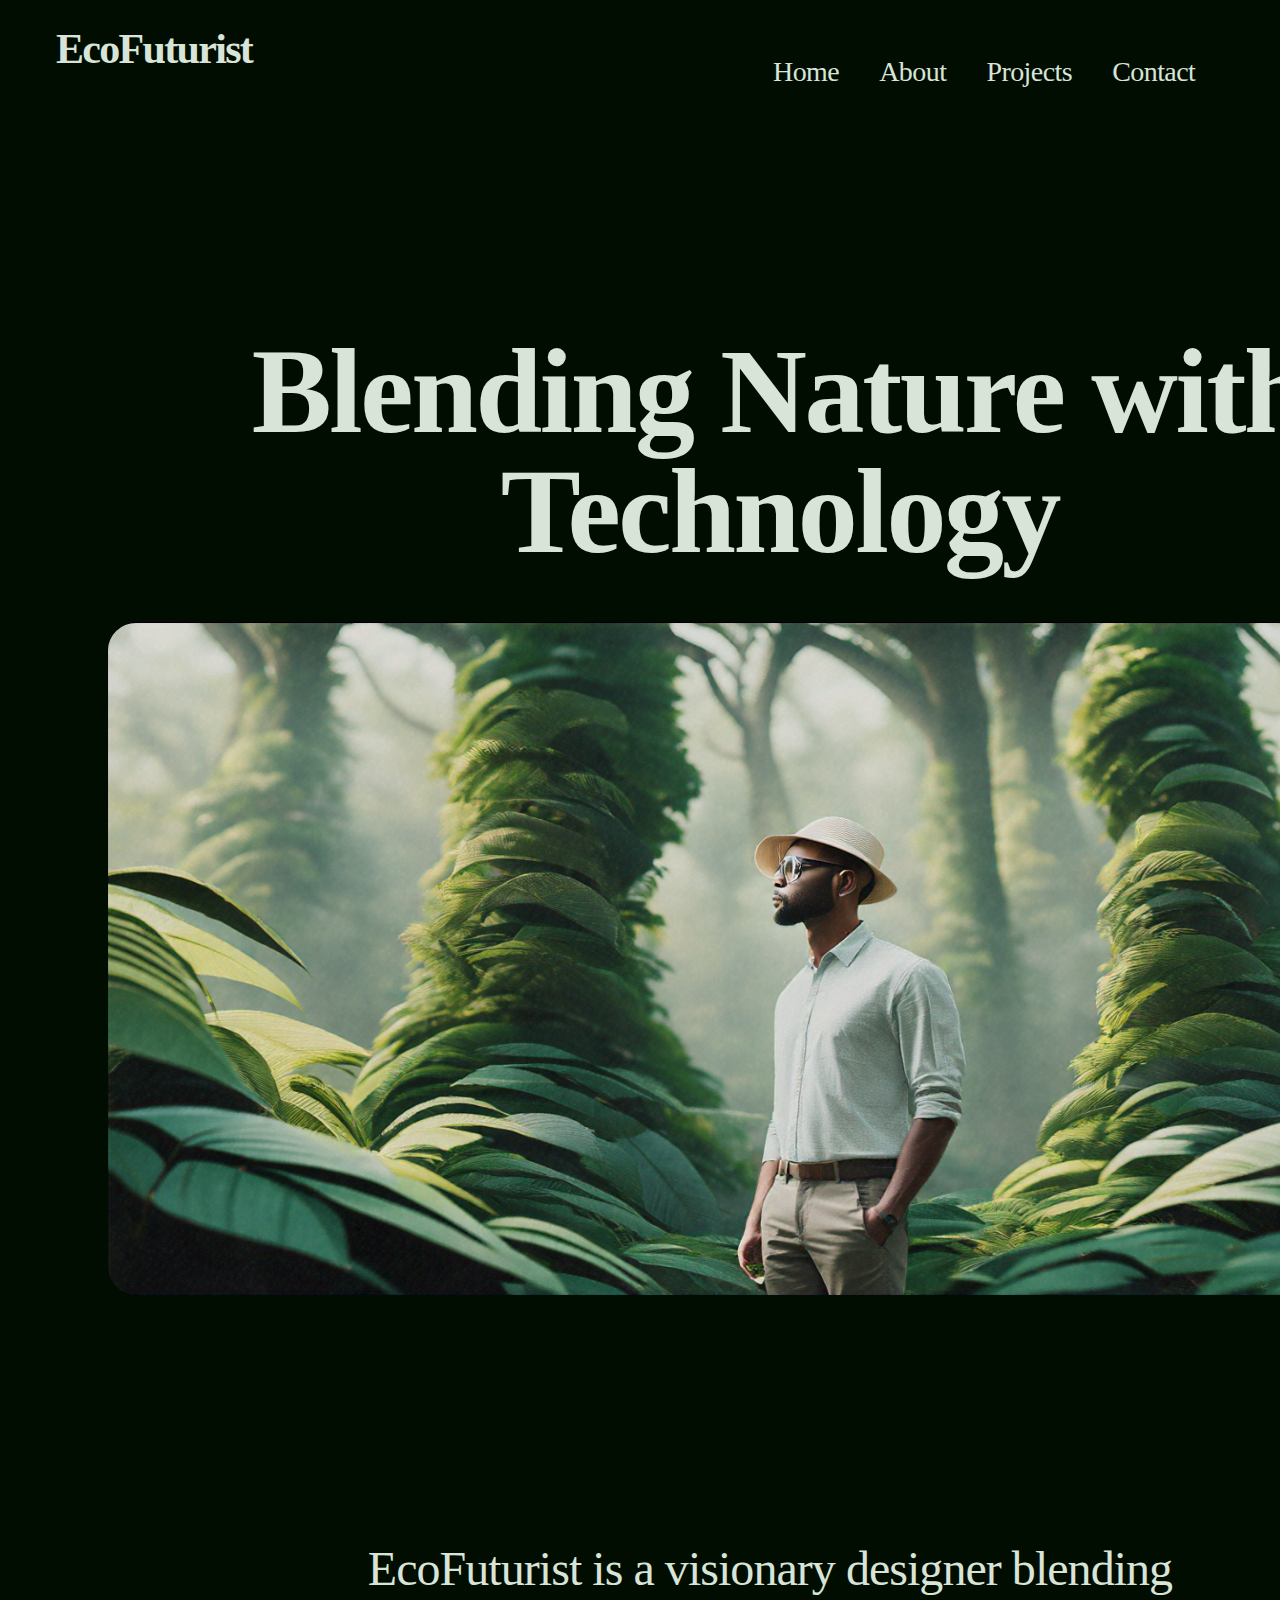
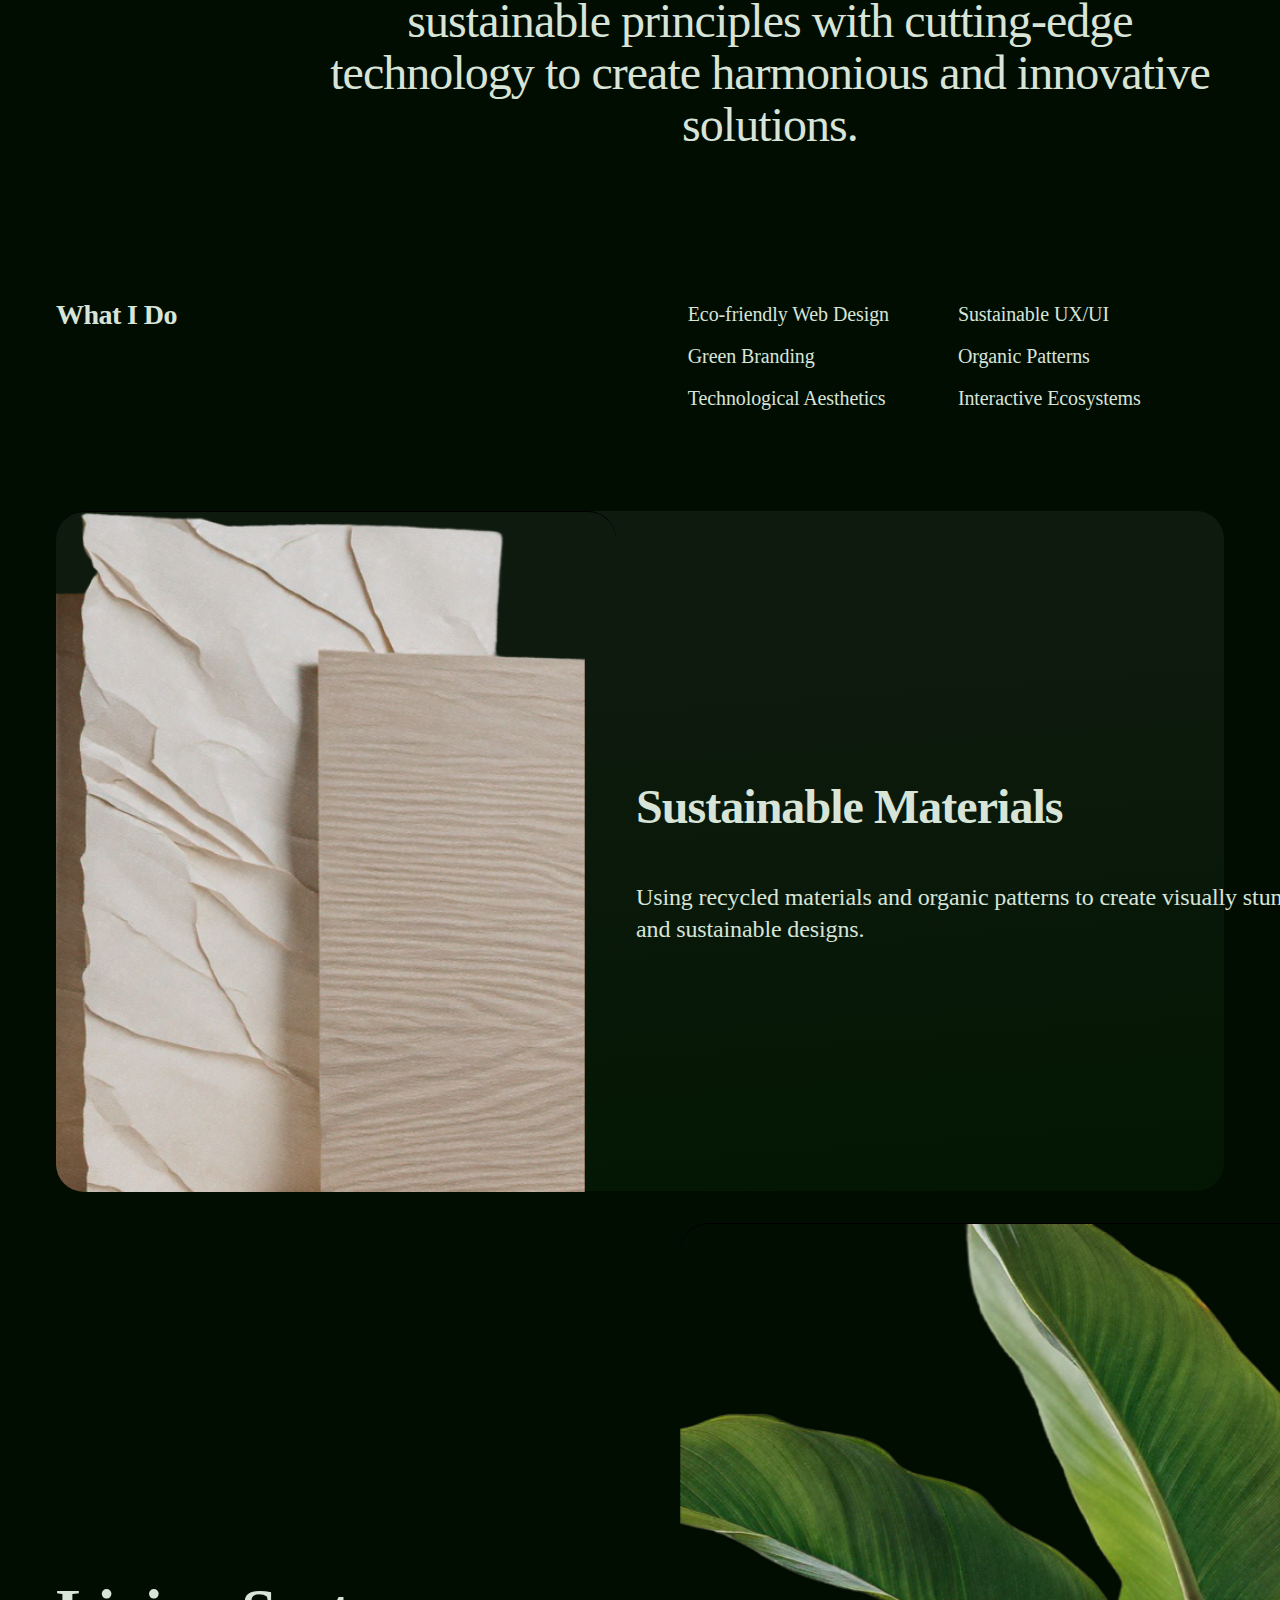
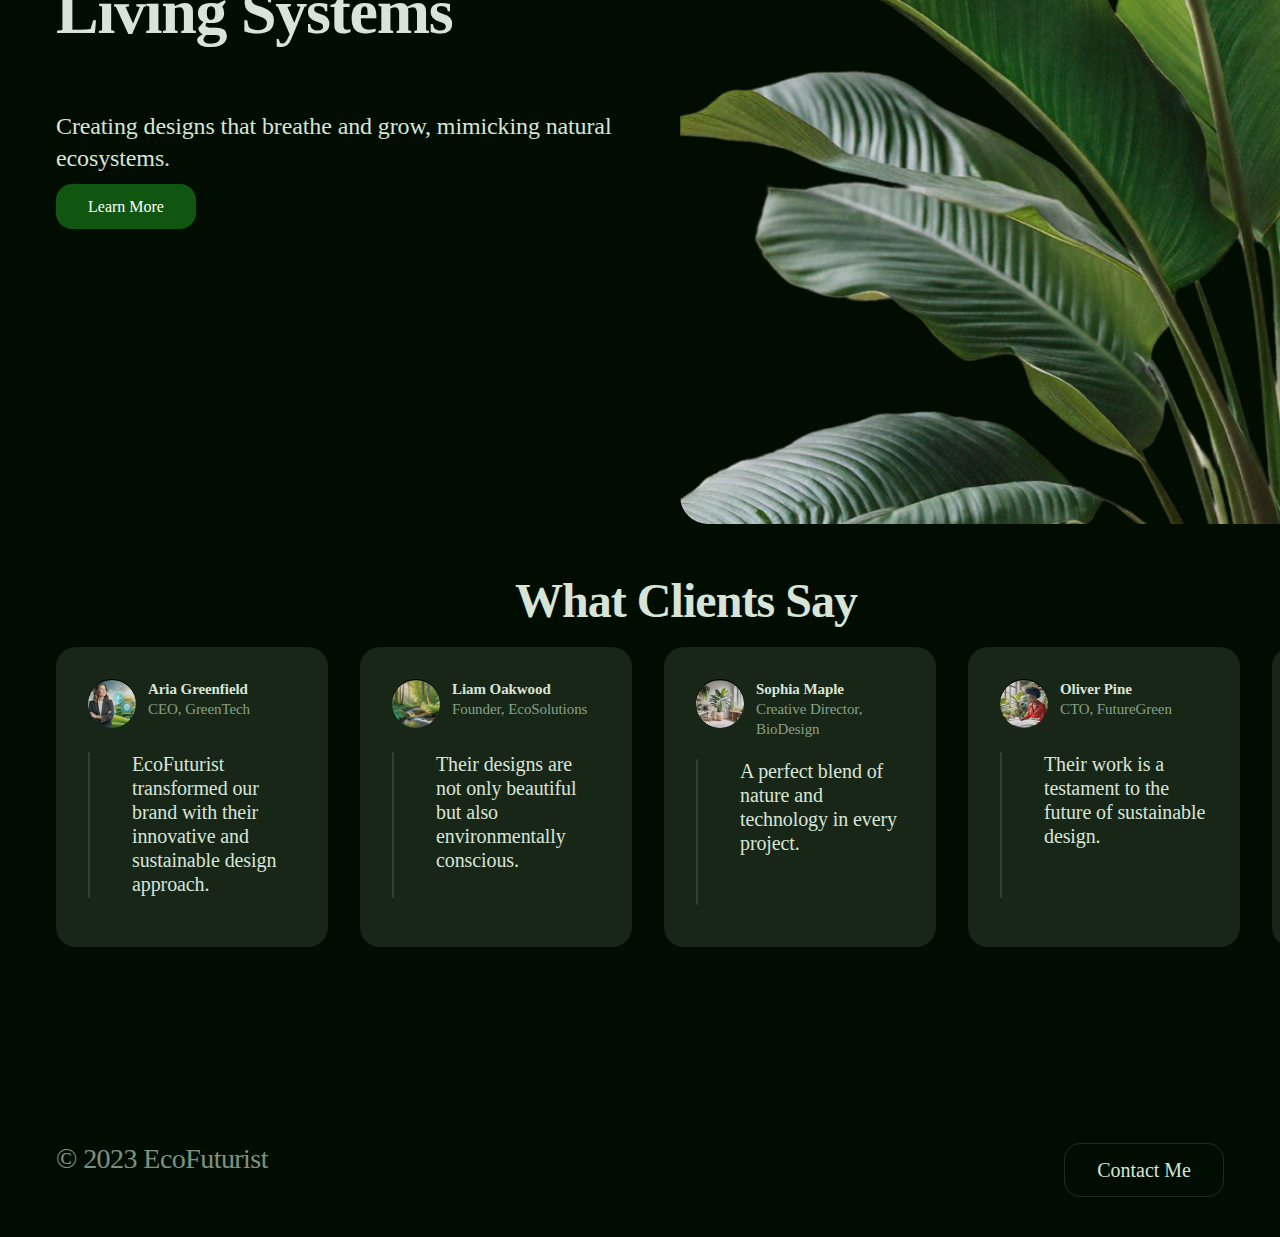
==== Capstone.html @ 4b875f17 "Add files via upload" ====
<!DOCTYPE html>
<html>
    <head>
        <link rel="stylesheet" href="style.css">

        </head>

    <body>
        <header>
            <div class="logo"><div class="text">EcoFuturist</div></div>
            <div class="contents">
            <ul>
                <li>Home</li>
                <li>About</li>
                <li>Projects</li>
                <li>Contact</li>
            </ul>
        </div>
        </header>
        <main>
            <div class="container">
                <div class="first">
                    <div class="heading1">Blending Nature with Technology</div>
                    <div class="image"><img src="image1.png"></div>
                </div>

                <div class="second">
                    <div class="heading2">EcoFuturist is a visionary designer blending sustainable principles with cutting-edge technology to create harmonious and innovative solutions.</div>
                </div>
           

                <div class="third">
                    <div class="title">What I Do</div>
                            <table>
                                <tr>
                                    <td>Eco-friendly Web Design</td>
                                    <td>Sustainable UX/UI</td>
                                </tr>
                                <tr>
                                    <td>Green Branding</td>
                                    <td>Organic Patterns</td>
                                </tr>
                                <tr>
                                    <td>Technological Aesthetics</td>
                                    <td>Interactive Ecosystems</td>
                                </tr>
                            </table> 
                </div>

                <div class="fourth">
                    <div class="card">
                        <div class="imagediv">
                            <img src="image2.png"> 
                        </div>
                        <div class="letter">
                            <p class="one">Sustainable Materials</p>
                            <p class="two">Using recycled materials and organic patterns to create visually stunning and sustainable designs.</p>
                        </div>
                    </div>
                </div>

                <div class="fifth">
                    <div class="textcontent">
                        <div class="writing">
                            <p class="three">Living Systems</p>
                            <p class="four">Creating designs that breathe and grow, mimicking natural ecosystems.</p>
                            <p class="button"><span class="hello">Learn More</span></p>
                        </div>
                    </div>

                    <div class="divider"></div>
                    <div class="photo">
                        <img src="image3.png">
                    </div>
                </div>

                <div class="sixth">
                    <div class="jojo">What Clients Say</div>

                    <div class="testimonialscards">
                        <div class="grid">
                        <div class="profile">
                            <div class="picture">
                                <img src="image4.png">
                            </div>
                            <div class="profilecontent">
                                <p class="bold">Aria Greenfield</p>
                                <p class="grey">CEO, GreenTech</p>
                            </div>
                        </div>
                        <div class="quotes">
                            <div class="line"><div class="inside"></div></div>
                            <div class="thoughts">EcoFuturist transformed our brand with their innovative and sustainable design approach.</div>
                        </div>
                        </div>
                        <div class="grid">
                            <div class="profile">
                                <div class="picture">
                                    <img src="image5.png">
                                </div>
                                <div class="profilecontent">
                                    <p class="bold">Liam Oakwood</p>
                                    <p class="grey">Founder, EcoSolutions</p>
                                </div>
                            </div>
                            <div class="quotes">
                                <div class="line"><div class="inside"></div></div>
                                <div class="thoughts">Their designs are not only beautiful but also environmentally conscious.</div>
                            </div>
                        </div>
                        <div class="grid">
                            <div class="profile">
                                <div class="picture">
                                    <img src="image6.png">
                                </div>
                                <div class="profilecontent">
                                    <p class="bold">Sophia Maple</p>
                                    <p class="grey">Creative Director, BioDesign</p>
                                </div>
                            </div>
                            <div class="quotes">
                                <div class="line"><div class="inside"></div></div>
                                <div class="thoughts">A perfect blend of nature and technology in every project.</div>
                            </div>
                        </div>
                        <div class="grid">
                            <div class="profile">
                                <div class="picture">
                                    <img src="image7.png">
                                </div>
                                <div class="profilecontent">
                                    <p class="bold">Oliver Pine</p>
                                    <p class="grey">CTO, FutureGreen</p>
                                </div>
                            </div>
                            <div class="quotes">
                                <div class="line"><div class="inside"></div></div>
                                <div class="thoughts">Their work is a testament to the future of sustainable design.</div>
                            </div>
                        </div>
                        <div class="grid">
                            <div class="profile">
                                <div class="picture">
                                    <img src="https://media.istockphoto.com/id/1392182211/video/wide-shot-lgbtq-female-store-owner-taking-a-coffee-break.jpg?s=640x640&k=20&c=8MIDxfU0qjGCMT2vkcE4GkK2d4V0z9DwxPlISSZlyVo=">
                                </div>
                                <div class="profilecontent">
                                    <p class="bold">Isabella Birch</p>
                                    <p class="grey">Marketing Head, EcoWave</p>
                                </div>
                            </div>
                            <div class="quotes">
                                <div class="line"><div class="inside"></div></div>
                                <div class="thoughts">Innovative, eco-friendly, and visually stunning designs.</div>
                            </div>
                        </div>
                    </div>
                    </div>
                </div>
            </div>
        </main>
        <footer>
            <div class="tags">
                <div class="year">© 2023 EcoFuturist</div>
                <div class="button1"><span class="another">Contact Me</span></div>
            </div>
        </footer>

    </body>
</html>
---- style.css ----
body{
    width: Fixed (1,440px)px;
    height: Hug (4,274px)px;
    min-height: 900px;
    top: -1674px;
    left: -124px;
    padding: 0px 48px 0px 48px;
    gap: 0px;
    opacity: 0px;
    background: #020D02;
}
/* header */
header{
    width:1,344px;
    height:88px;
    padding: 20px 0px 20px 0px;
    gap: 52px;
    border: 0px 0px 1.5px 0px;
    justify-content: space-between;
    opacity: 0px;
    background: #020D02;
    display:flex;

}
.logo{
    width: 193px;
    height: 48px;
    gap: 12px;
    opacity: 0px;
    
}
.text{
    width: 193px;
    height: 28px;
    gap: 0px;
    opacity: 0px;
    font-family: Source Serif 4;
    font-size: 42px;
    font-weight: 600;
    line-height: 42px;
    letter-spacing: -0.04em;
    text-align: left;
    text-underline-position: from-font;
    text-decoration-skip-ink: none;
    color: #D7E4D7;

}
.contents{
    width: 491px;
    height: 32px;
    gap: 40px;
    opacity: 0px;
   

}

ul{
    width: 80px;
    height: 32px;
    gap: 40px;
    opacity: 0px;
    font-family: Roboto Serif;
    font-size: 28px;
    font-weight: 400;
    line-height: 32px;
    letter-spacing: -0.02em;
    text-align: left;
    text-underline-position: from-font;
    text-decoration-skip-ink: none;
    color: #D7E4D7; 
    display:flex;
    list-style: none;
}
/* div1 */
main{
    width: 1,344px;
    height:4,006px;
    padding: 48px 0px 48px 0px;
    gap: 0px;
    opacity: 0px;
}
.container{
    width: 1,344px;
    height: 3,910px;
    gap: 0px;
    opacity: 0px;
}
.first{
    width: Fill (1,344px)px;
    height: Hug (1,156px)px;
    padding: 96px 0px 96px 0px;
    margin: 52px;
    border: 0px 0px 1.5px 0px;
    opacity: 0px;
    background: #020D02;

}
.heading1{
    width: 1344px;
    height: 240px;
    gap: 0px;
    opacity: 0px;
    font-family: Roboto Serif;
    font-size: 120px;
    font-weight: 700;
    line-height: 120px;
    letter-spacing: -0.02em;
    text-align: center;
    text-underline-position: from-font;
    text-decoration-skip-ink: none;
    color: #D7E4D7;
    margin-bottom: 50px;
}
img{
    width: 1344px;
    height: 672px;
    gap: 0px;
    border-radius: 28px;
    border: 1.5px 0px 0px 0px;
    opacity: 0px;
    border-top: 1.5px solid #000000;

}
/* div 2 */
.second{
    width: Fill (1,344px)px;
    height: Hug (400px)px;
    padding: 96px 0px 96px 0px;
    gap: 0px;
    border: 0px 0px 1.5px 0px;
    opacity: 0px;
    background: #020D02;
    text-align: center;
    justify-self:center;
    align-content: center;
    align-items: center;
}
.heading2{
    width: 900px;
    height: 208px;
    max-width: 900px;
    gap: 0px;
    opacity: 0px;
    font-family: Roboto Serif;
    font-size: 48px;
    font-weight: 400;
    line-height: 52px;
    letter-spacing: -0.02em;
    text-align: center;
    align-items: center;
    color: #D7E4D7;
    margin-left: 260px;
}
/* div 3 */
.third{
    width: Fill (1,344px)px;
    height: Hug (216px)px;
    padding: 52px 0px 52px 0px;
    gap: 52px;
    opacity: 0px;
    background: #020D02;
    display: flex;
}


.title{
    width: 646px;
    height: 32px;
    gap: 0px;
    opacity: 0px;
    font-family: Roboto Serif;
    font-size: 28px;
    font-weight: 700;
    line-height: 32px;
    letter-spacing: -0.02em;
    text-align: left;
    text-underline-position: from-font;
    text-decoration-skip-ink: none;
    color: #D7E4D7;
}
table{
    width: Fill (646px)px;
    height: Hug (112px)px;
    gap: 20px;
    opacity: 0px;
}
tr{
    width: Fill (646px)px;
    height: Hug (24px)px;
    gap: 52px;
    opacity: 0px;
}
td{
    width: 297px;
    height: 24px;
    gap: 0px;
    opacity: 0px;
    font-family: Public Sans;
    font-size: 20px;
    font-weight: 400;
    line-height: 24px;
    letter-spacing: -0.005em;
    text-align: left;
    text-underline-position: from-font;
    text-decoration-skip-ink: none;
    color: #D7E4D7;
    padding-bottom:15px;

}

/* div 4 */
.fourth{
    width: Fill (1,344px)px;
    height: Hug (744px)px;
    padding: 32px 0px 32px 0px;
    gap: 0px;
    border: 0px 0px 1.5px 0px;
    opacity: 0px;
    background: #020D02;
}
.card{
    width: Fill (1,344px)px;
    height: Hug (680px)px;
    padding: 0px 68px 0px 0px;
    gap: 0px;
    border-radius: 28px;
    opacity: 0px;
    background: linear-gradient(175.81deg, rgba(184, 224, 184, 0.063) 27.37%, rgba(17, 95, 17, 0.112) 96.85%);
    border: 1px;
    display: flex;
}
.imagediv{
    width: 560px;
    height: 680px;
    gap: 0px;
    opacity: 0px;
}
.imagediv img{
    width: 560px;
    height: 680px;
    left: -160px;
    gap: 0px;
    border: 1.5px 0px 0px 0px;
    opacity: 0px;   
}
.letter{
    width: Fill (716px)px;
    height: Hug (136px)px;
    gap: 20px;
    opacity: 0px;
    margin-left: 20px;
    justify-content: center;
    align-content: center;
}
.one{
    width: 716px;
    height: 52px;
    gap: 0px;
    opacity: 0px;
    font-family: Roboto Serif;
    font-size: 48px;
    font-weight: 700;
    line-height: 52px;
    letter-spacing: -0.02em;
    text-align: left;
    text-underline-position: from-font;
    text-decoration-skip-ink: none;
    color: #D7E4D7;
}
.two{
    width: 716px;
    height: 64px;
    gap: 0px;
    opacity: 0px;
    font-family: Public Sans;
    font-size: 24px;
    font-weight: 400;
    line-height: 32px;
    letter-spacing: -0.005em;
    text-align: left;
    text-underline-position: from-font;
    text-decoration-skip-ink: none;
    color: #D7E4D7;
}

/* div 5 */
.fifth{
    width: 1344px;
    height: 900px;
    gap: 0px;
    opacity: 0px;
    background: #020D02;
    display: flex;
}
.divider{
    width: 1536px;
    height: 0px;
    top: 900px;
    left: -96px;
    gap: 0px;
    opacity: 0px;
    align-items: center;
    align-content: center;
    text-align: center;
    justify-content: center;
}
.photo{
    width: 868px;
    height: 900px;
    left: 572px;
    padding: 0px 68px 0px 0px;
    gap: 0px;
    opacity: 0px;
}
.photo img{
    width: 868px;
    height: 900px;
    gap: 0px;
    opacity: 0px;

}
.textcontent{
    width: Fixed (624px)px;
    height: Hug (256px)px;
    top: 322px;
    gap: 52px;
    opacity: 0px;
    align-content: center;
}
.writing{
    width: Fill (624px)px;
    height: Hug (152px)px;
    gap: 20px;
    opacity: 0px;
}
.three{
    width: 624px;
    height: 68px;
    gap: 0px;
    opacity: 0px;
    font-family: Roboto Serif;
    font-size: 64px;
    font-weight: 700;
    line-height: 68px;
    letter-spacing: -0.02em;
    text-align: left;
    text-underline-position: from-font;
    text-decoration-skip-ink: none;
    color: #D7E4D7;
}
.four{
    width: 624px;
    height: 64px;
    gap: 0px;
    opacity: 0px;
    font-family: Public Sans;
    font-size: 24px;
    font-weight: 400;
    line-height: 32px;
    letter-spacing: -0.005em;
    text-align: left;
    text-underline-position: from-font;
    text-decoration-skip-ink: none;
    color: #D7E4D7;
}
.hello{
    width: Hug (171px)px;
    height: Hug (52px)px;
    padding: 14px 32px 14px 32px;
    gap: 0px;
    border-radius: 16px;
    opacity: 0px;
    background: #105610;
    color:#FBFEFB;   
}

/* div 6 */
.sixth{
    width: Fill (1,344px)px;
    height: Hug (494px)px;
    padding: 52px 0px 52px 0px;
    gap: 52px;
    border: 0px 0px 1.5px 0px;
    opacity: 0px;
    background: #020D02;
}
.jojo{
    width: 1260px;
    height: 52px;
    max-width: 1260px;
    gap: 0px;
    opacity: 0px;
    font-family: Roboto Serif;
    font-size: 48px;
    font-weight: 700;
    line-height: 52px;
    letter-spacing: -0.02em;
    text-align: center;
    align-items: center;
    align-content: center;
    justify-content: center;
    text-underline-position: from-font;
    text-decoration-skip-ink: none;
    color: #D7E4D7;
}
.testimonialscards{
    width: Fill (1,344px)px;
    height: Hug (286px)px;
    margin-top: 20px;
    gap: 32px;
    opacity: 0px;
    display: flex;
}
.grid{
    width: Fixed (288px)px;
    height: Hug (286px)px;
    padding: 32px;
    gap: 20px;
    border-radius: 20px;
    opacity: 0px;
    background: #B8E0B81F;
    border-top:1.5px;
}

.profile{
    width: Fill (224px)px;
    height: Hug (48px)px;
    gap: 12px;
    opacity: 0px;
    display: flex;
}

.picture img{
    width: 48px;
    height: 48px;
    gap: 0px;
    border-radius: 999px;
    border: 1.5px 0px 0px 0px;
    opacity: 0px;
    border-top: 1.5px solid #000000;
}
.profilecontent{
    width: Fill (164px)px;
    height: Hug (40px)px;
    gap: 0px;
    opacity: 0px;
    
}
.bold{
    width: Fill (164px)px;
    height: Hug (40px)px;
    gap: 0px;
    opacity: 0px;
    font-family: Public Sans;
    font-size: 15px;
    font-weight: 700;
    line-height: 20px;
    letter-spacing: -0.005em;
    text-align: left;
    color: #D7E4D7;
    margin-bottom:0px;
    margin: 0; padding: 0;
}
.grey{
    width: Fill (164px)px;
    height: Hug (40px)px;
    gap: 0px;
    opacity: 0px;
    font-family: Public Sans;
    font-size: 15px;
    font-weight: 400;
    line-height: 20px;
    letter-spacing: -0.005em;
    text-align: left;
    color: #D1EBD19E;
    margin: 0; padding: 0;
}
.quotes{
    width: Fill (224px)px;
    height: Hug (154px)px;
    padding: 0px 0px 10px 0px;
    gap: 12px;
    opacity: 0.8px;
    display: flex;
    margin-top: 20px;
}
.line{
    width: Fixed (48px)px;
    height: Fill (144px)px;
    gap: 0px;
    opacity: 0px;
    margin-right: 30px;
}
.inside{
    width: 0px;
    height: 144px;
    gap: 0px;
    border-radius: 1px;
    border: 1.5px 0px 0px 0px;
    opacity: 0px;
    border: 1.5px solid #91B69133;
}
.thoughts{
    width: 164px;
    height: 144px;
    gap: 0px;
    opacity: 0px;
    font-family: Public Sans;
    font-size: 20px;
    font-weight: 400;
    line-height: 24px;
    letter-spacing: -0.005em;
    text-align: left;
    text-underline-position: from-font;
    text-decoration-skip-ink: none;
    color: #D7E4D7;
}
/* footer */

footer{
    width: Fill (1,344px)px;
    height: Hug (180px)px;
    padding: 96px 0px 32px 0px;
    gap: 32px;
    border: 1.5px 0px 0px 0px;
    opacity: 0px;
    background: #020D02;
}
.tags{
    width: Fill (1,344px)px;
    height: Hug (52px)px;
    gap: 0px;
    justify-content: space-between;
    opacity: 0px;
    display: flex;

}
.year{
    width: 248px;
    height: 32px;
    gap: 0px;
    opacity: 0px;
    font-family: Roboto Serif;
    font-size: 28px;
    font-weight: 400;
    line-height: 32px;
    letter-spacing: -0.02em;
    text-align: left;
    text-underline-position: from-font;
    text-decoration-skip-ink: none;
    color: #D1EBD19E;
}
.button1{
    width: Hug (172px)px;
    height: Hug (52px)px;
    padding: 14px 32px 14px 32px;
    gap: 0px;
    border-radius: 16px;
    border: 1.5px 0px 0px 0px;
    opacity: 0px;
    border: 1.5px solid #91B69133;
}
.another{
    width: 108px;
    height: 24px;
    gap: 0px;
    opacity: 0px;
    font-family: Public Sans;
    font-size: 20px;
    font-weight: 500;
    line-height: 24px;
    text-align: left;
    text-underline-position: from-font;
    text-decoration-skip-ink: none;
    color: #D7E4D7;

}
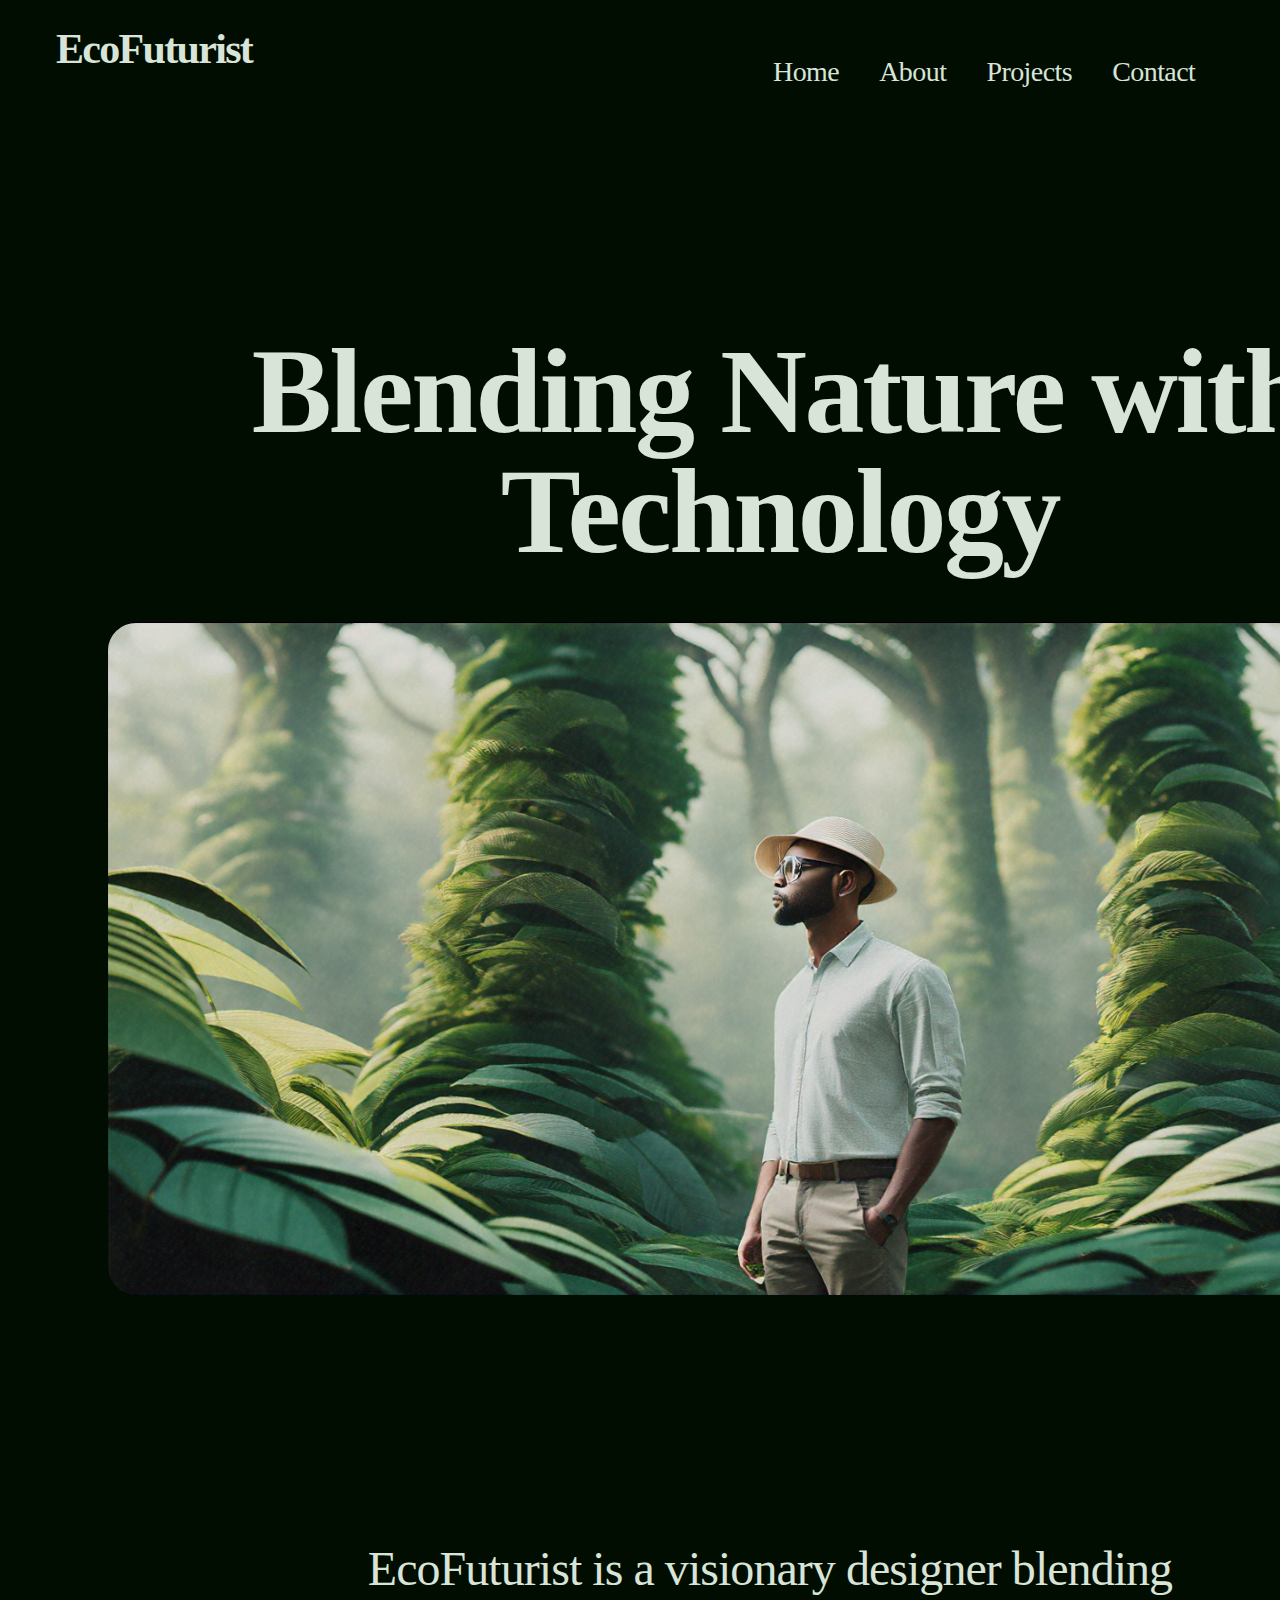
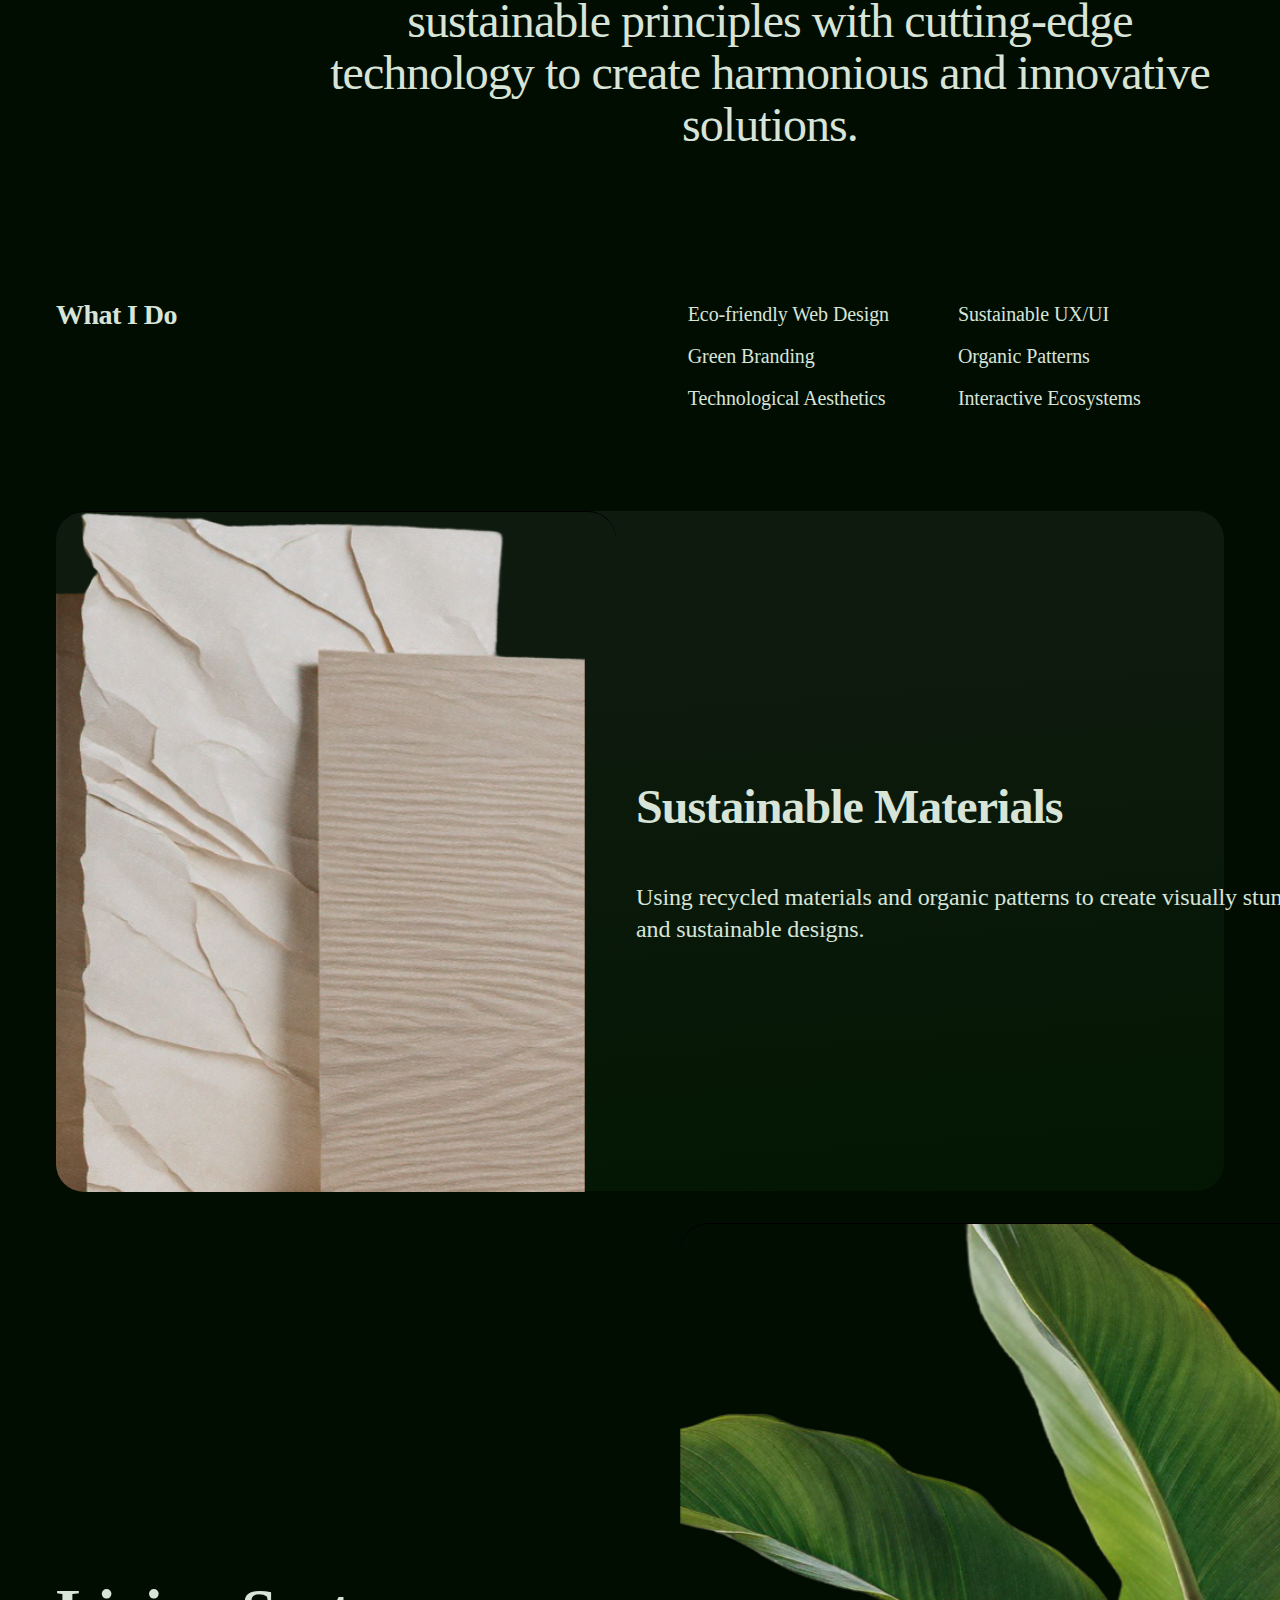
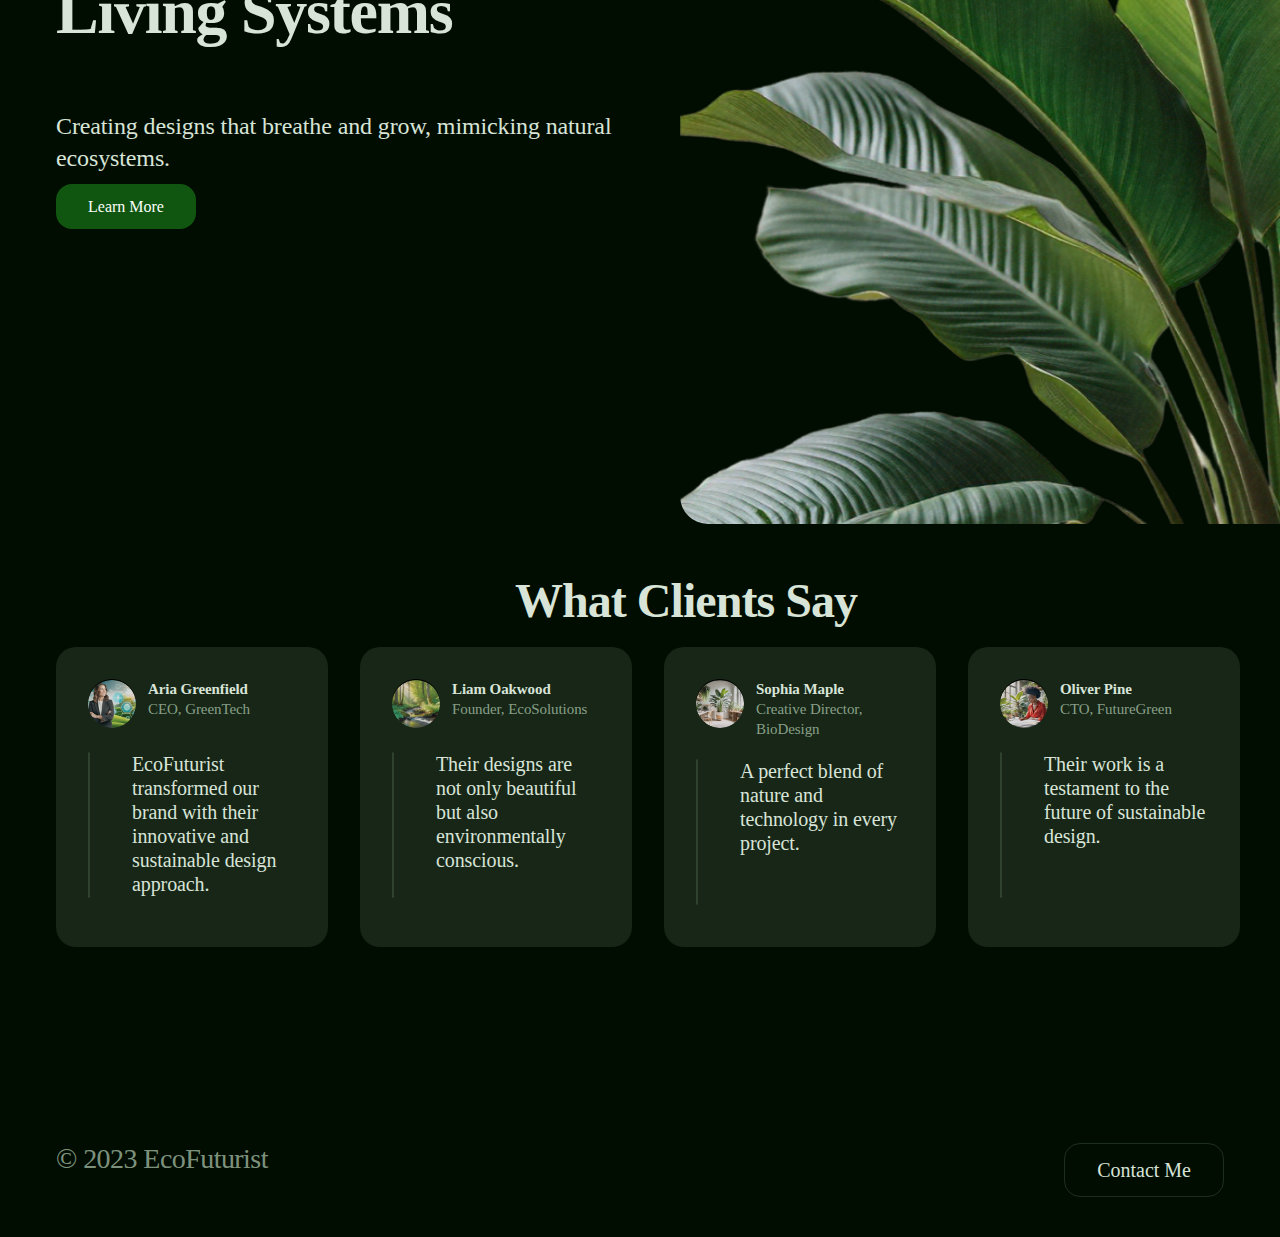
==== commit 6dc7f984: "Update Capstone.html" ====
--- a/Capstone.html
+++ b/Capstone.html
@@ -1,7 +1,7 @@
 <!DOCTYPE html>
 <html>
     <head>
-        <link rel="stylesheet" href="style.css">
+        <link rel="stylesheet" href="style.css"/>
 
         </head>
 
@@ -58,7 +58,6 @@
                         </div>
                     </div>
                 </div>
-
                 <div class="fifth">
                     <div class="textcontent">
                         <div class="writing">
@@ -67,13 +66,10 @@
                             <p class="button"><span class="hello">Learn More</span></p>
                         </div>
                     </div>
-
-                    <div class="divider"></div>
                     <div class="photo">
-                        <img src="image3.png">
+                        <img class="green" src="image3.png">
                     </div>
                 </div>
-
                 <div class="sixth">
                     <div class="jojo">What Clients Say</div>
 
@@ -138,21 +134,7 @@
                                 <div class="thoughts">Their work is a testament to the future of sustainable design.</div>
                             </div>
                         </div>
-                        <div class="grid">
-                            <div class="profile">
-                                <div class="picture">
-                                    <img src="https://media.istockphoto.com/id/1392182211/video/wide-shot-lgbtq-female-store-owner-taking-a-coffee-break.jpg?s=640x640&k=20&c=8MIDxfU0qjGCMT2vkcE4GkK2d4V0z9DwxPlISSZlyVo=">
-                                </div>
-                                <div class="profilecontent">
-                                    <p class="bold">Isabella Birch</p>
-                                    <p class="grey">Marketing Head, EcoWave</p>
-                                </div>
-                            </div>
-                            <div class="quotes">
-                                <div class="line"><div class="inside"></div></div>
-                                <div class="thoughts">Innovative, eco-friendly, and visually stunning designs.</div>
-                            </div>
-                        </div>
+                        <div class="grid1"></div>
                     </div>
                     </div>
                 </div>
@@ -166,4 +148,4 @@
         </footer>
 
     </body>
-</html>+</html>
--- a/style.css
+++ b/style.css
@@ -40,8 +40,6 @@
     line-height: 42px;
     letter-spacing: -0.04em;
     text-align: left;
-    text-underline-position: from-font;
-    text-decoration-skip-ink: none;
     color: #D7E4D7;
 
 }
@@ -65,8 +63,6 @@
     line-height: 32px;
     letter-spacing: -0.02em;
     text-align: left;
-    text-underline-position: from-font;
-    text-decoration-skip-ink: none;
     color: #D7E4D7; 
     display:flex;
     list-style: none;
@@ -106,8 +102,6 @@
     line-height: 120px;
     letter-spacing: -0.02em;
     text-align: center;
-    text-underline-position: from-font;
-    text-decoration-skip-ink: none;
     color: #D7E4D7;
     margin-bottom: 50px;
 }
@@ -174,8 +168,6 @@
     line-height: 32px;
     letter-spacing: -0.02em;
     text-align: left;
-    text-underline-position: from-font;
-    text-decoration-skip-ink: none;
     color: #D7E4D7;
 }
 table{
@@ -201,8 +193,6 @@
     line-height: 24px;
     letter-spacing: -0.005em;
     text-align: left;
-    text-underline-position: from-font;
-    text-decoration-skip-ink: none;
     color: #D7E4D7;
     padding-bottom:15px;
 
@@ -263,8 +253,6 @@
     line-height: 52px;
     letter-spacing: -0.02em;
     text-align: left;
-    text-underline-position: from-font;
-    text-decoration-skip-ink: none;
     color: #D7E4D7;
 }
 .two{
@@ -278,8 +266,6 @@
     line-height: 32px;
     letter-spacing: -0.005em;
     text-align: left;
-    text-underline-position: from-font;
-    text-decoration-skip-ink: none;
     color: #D7E4D7;
 }
 
@@ -344,8 +330,6 @@
     line-height: 68px;
     letter-spacing: -0.02em;
     text-align: left;
-    text-underline-position: from-font;
-    text-decoration-skip-ink: none;
     color: #D7E4D7;
 }
 .four{
@@ -359,8 +343,6 @@
     line-height: 32px;
     letter-spacing: -0.005em;
     text-align: left;
-    text-underline-position: from-font;
-    text-decoration-skip-ink: none;
     color: #D7E4D7;
 }
 .hello{
@@ -399,8 +381,6 @@
     align-items: center;
     align-content: center;
     justify-content: center;
-    text-underline-position: from-font;
-    text-decoration-skip-ink: none;
     color: #D7E4D7;
 }
 .testimonialscards{
@@ -511,8 +491,6 @@
     line-height: 24px;
     letter-spacing: -0.005em;
     text-align: left;
-    text-underline-position: from-font;
-    text-decoration-skip-ink: none;
     color: #D7E4D7;
 }
 /* footer */
@@ -546,8 +524,6 @@
     line-height: 32px;
     letter-spacing: -0.02em;
     text-align: left;
-    text-underline-position: from-font;
-    text-decoration-skip-ink: none;
     color: #D1EBD19E;
 }
 .button1{
@@ -570,8 +546,6 @@
     font-weight: 500;
     line-height: 24px;
     text-align: left;
-    text-underline-position: from-font;
-    text-decoration-skip-ink: none;
-    color: #D7E4D7;
-
-}
+    color: #D7E4D7;
+
+}
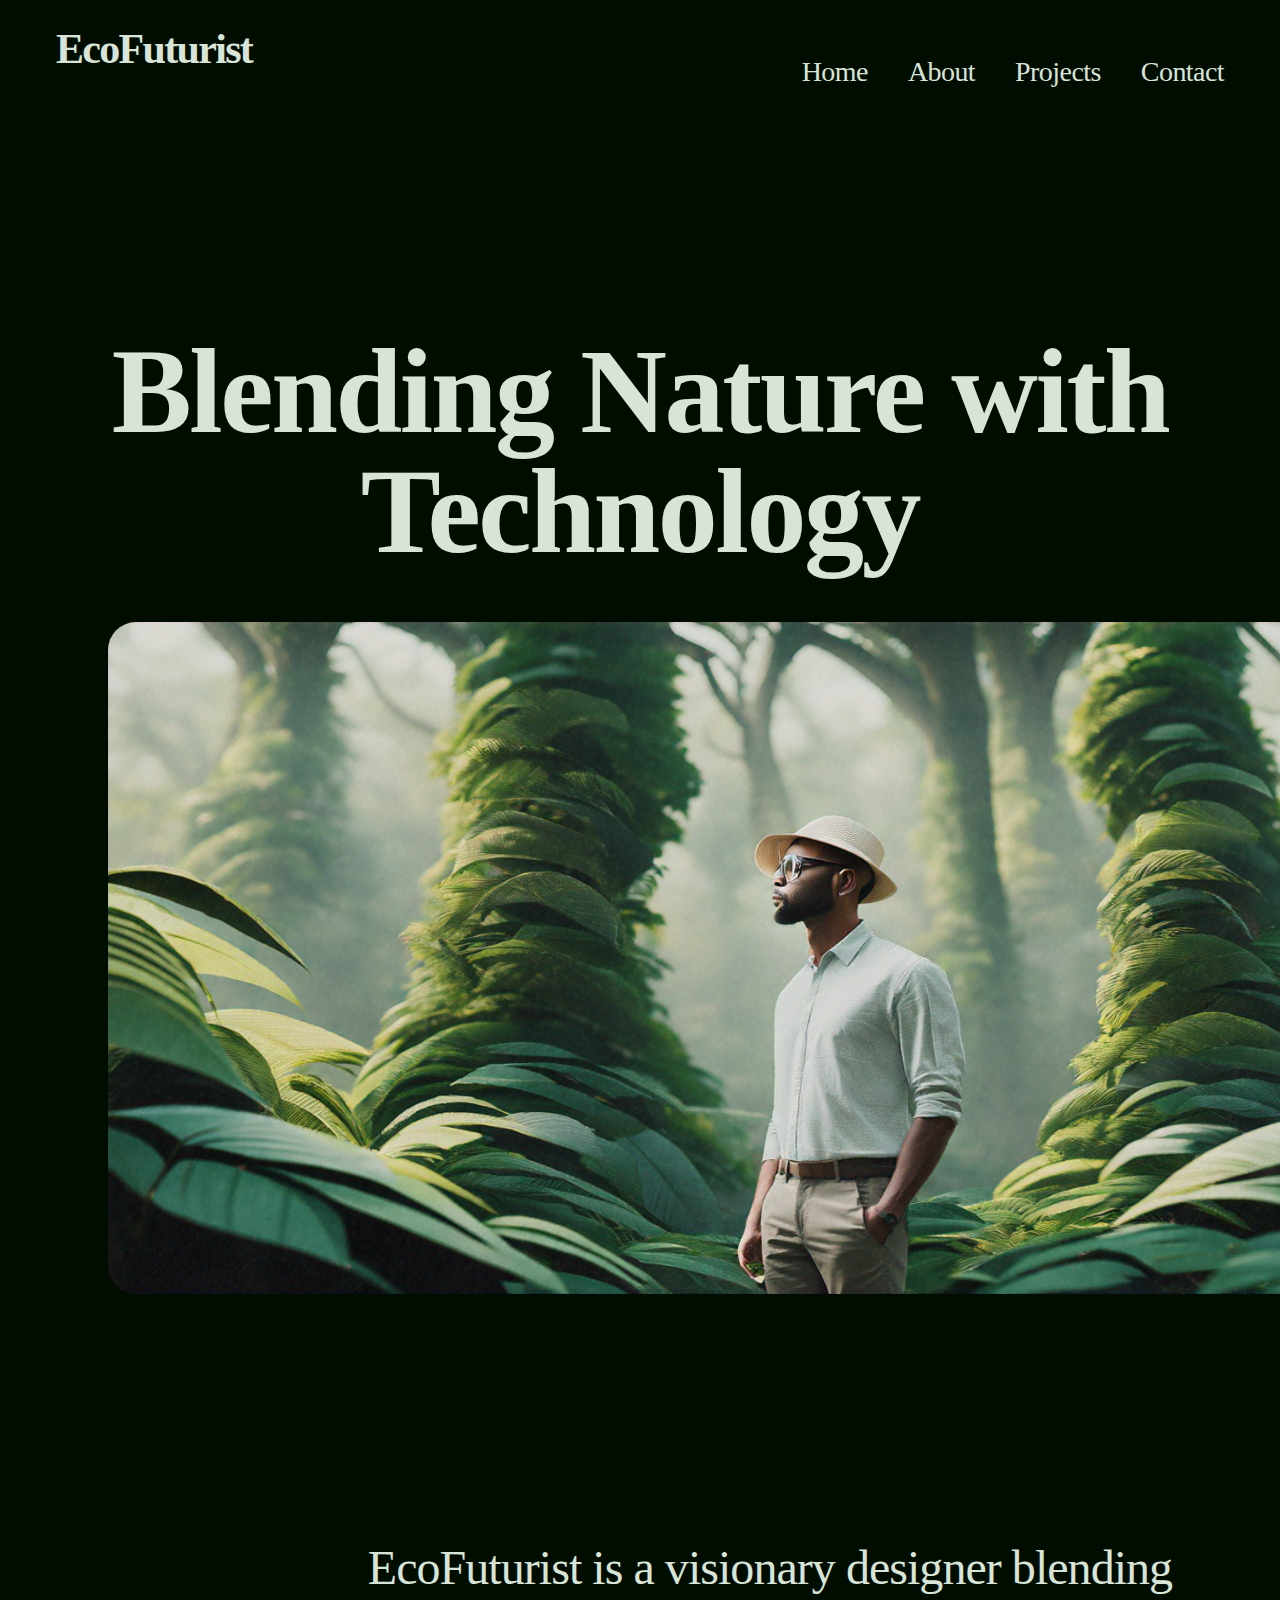
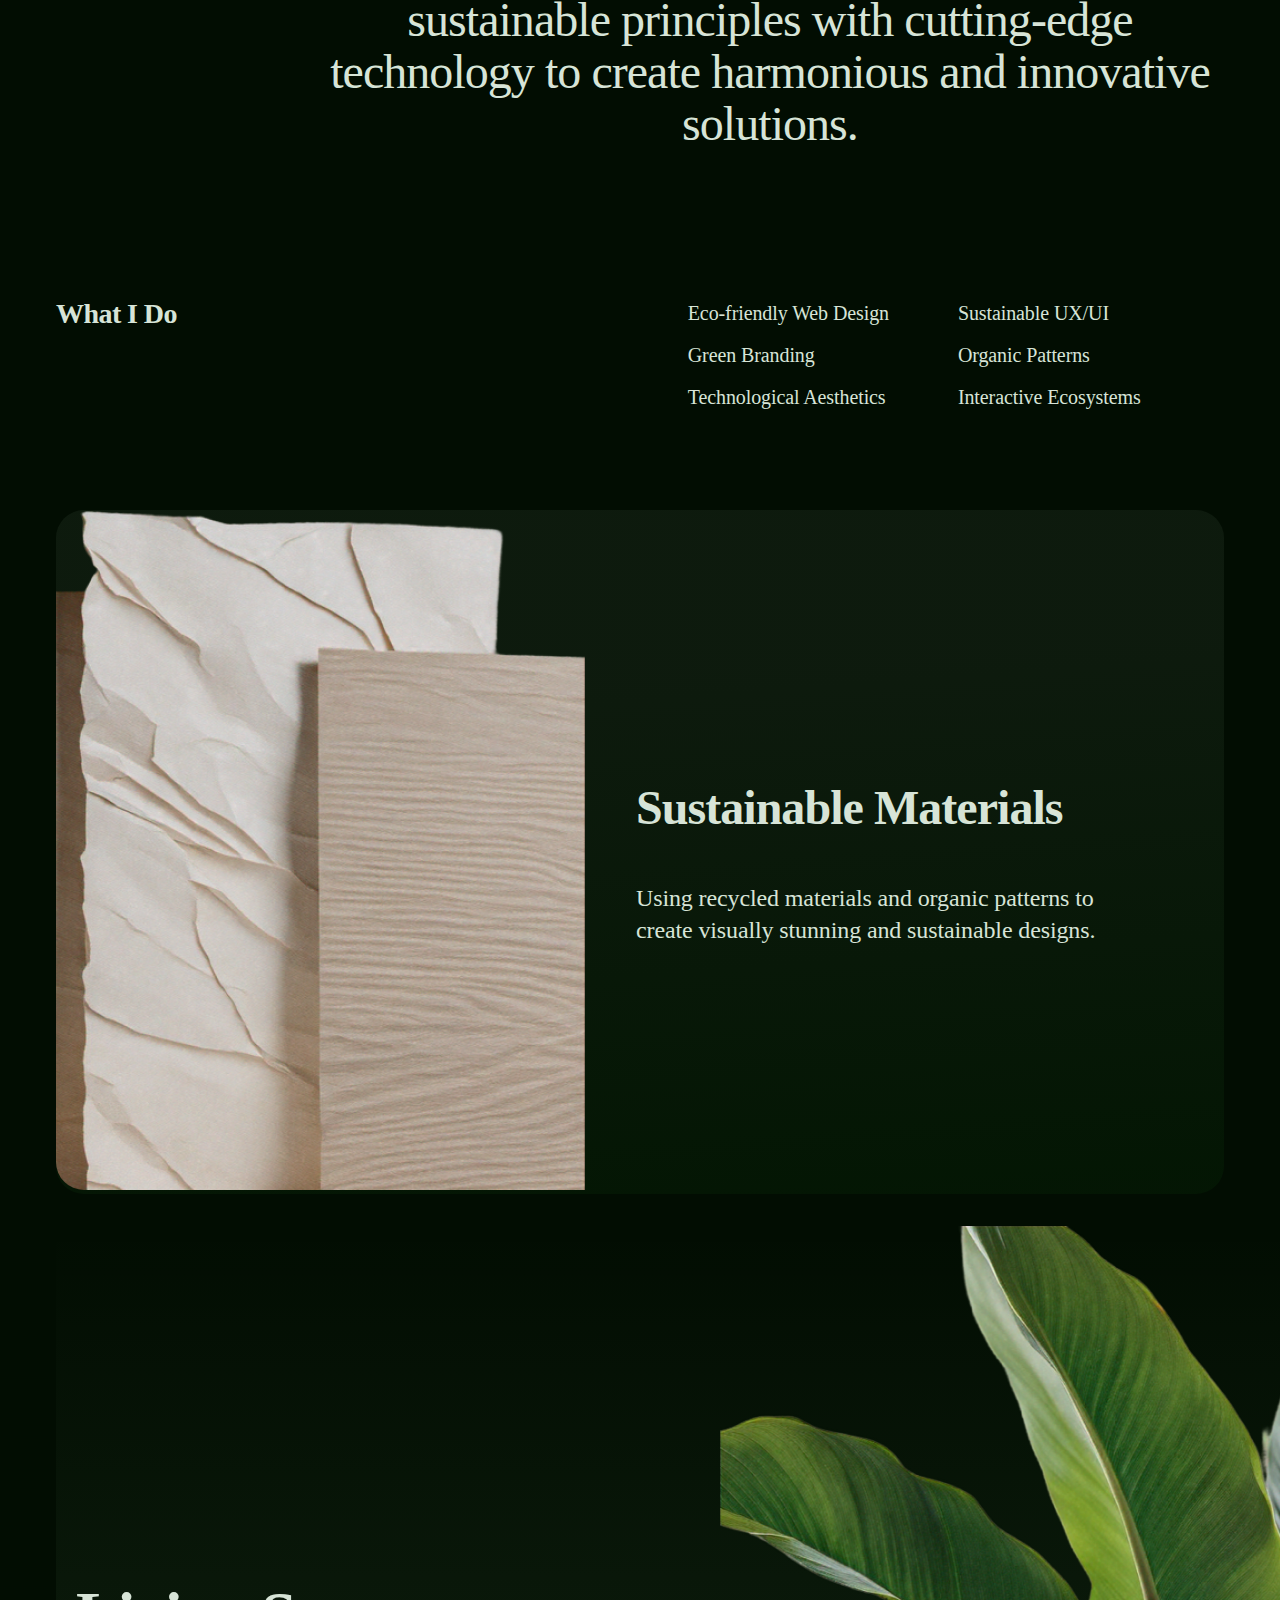
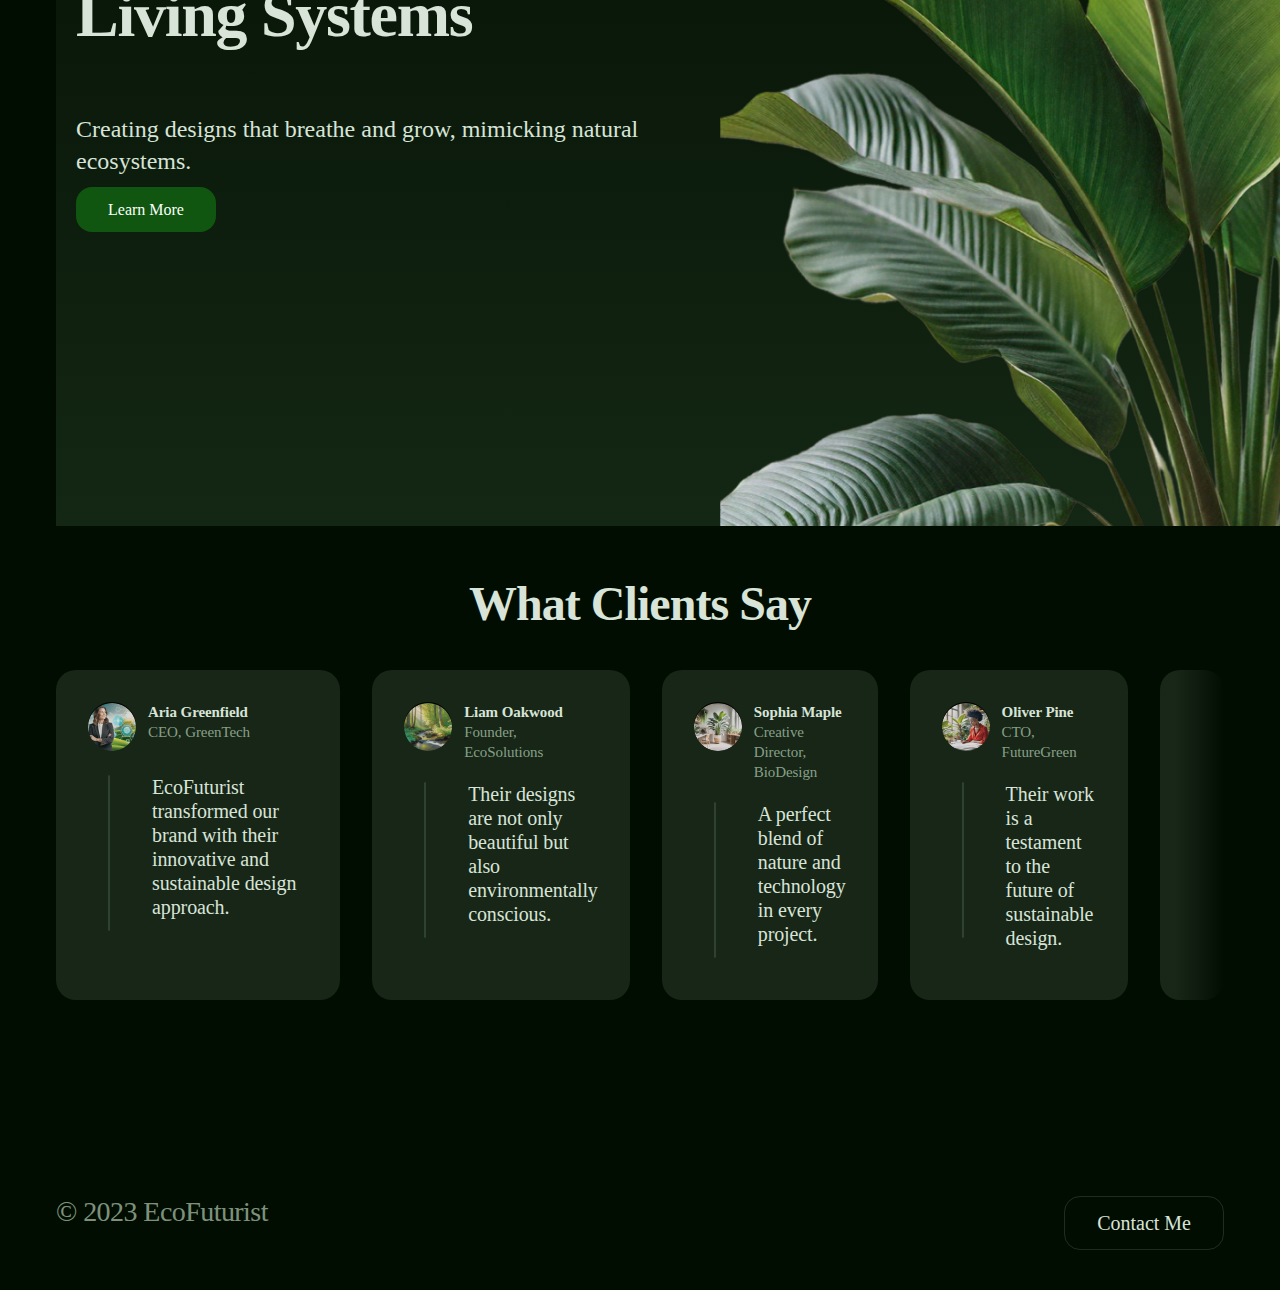
==== commit 0790d360: "Submission karo" ====
--- a/Capstone.html
+++ b/Capstone.html
@@ -148,4 +148,4 @@
         </footer>
 
     </body>
-</html>
+</html>--- a/style.css
+++ b/style.css
@@ -1,6 +1,8 @@
 body{
-    width: Fixed (1,440px)px;
-    height: Hug (4,274px)px;
+    /* width: Fixed (1,440px)px; */
+    height: Hug (4,274px)px; */
+    /* width:90rem;
+    height:267.125rem; */
     min-height: 900px;
     top: -1674px;
     left: -124px;
@@ -11,8 +13,8 @@
 }
 /* header */
 header{
-    width:1,344px;
-    height:88px;
+    /* width:1,344px;
+    height:88px; */
     padding: 20px 0px 20px 0px;
     gap: 52px;
     border: 0px 0px 1.5px 0px;
@@ -23,15 +25,15 @@
 
 }
 .logo{
-    width: 193px;
-    height: 48px;
+    /* width: 193px;
+    height: 48px; */
     gap: 12px;
     opacity: 0px;
     
 }
 .text{
-    width: 193px;
-    height: 28px;
+    /* width: 193px;
+    height: 28px; */
     gap: 0px;
     opacity: 0px;
     font-family: Source Serif 4;
@@ -44,8 +46,8 @@
 
 }
 .contents{
-    width: 491px;
-    height: 32px;
+    /* width: 491px;
+    height: 32px; */
     gap: 40px;
     opacity: 0px;
    
@@ -53,8 +55,8 @@
 }
 
 ul{
-    width: 80px;
-    height: 32px;
+    /* width: 80px;
+    height: 32px; */
     gap: 40px;
     opacity: 0px;
     font-family: Roboto Serif;
@@ -69,21 +71,21 @@
 }
 /* div1 */
 main{
-    width: 1,344px;
-    height:4,006px;
+    /* width: 1,344px;
+    height:4,006px; */
     padding: 48px 0px 48px 0px;
     gap: 0px;
     opacity: 0px;
 }
 .container{
-    width: 1,344px;
-    height: 3,910px;
+    /* width: 1,344px;
+    height: 3,910px; */
     gap: 0px;
     opacity: 0px;
 }
 .first{
-    width: Fill (1,344px)px;
-    height: Hug (1,156px)px;
+    /* width: Fill (1,344px)px;
+    height: Hug (1,156px)px; */
     padding: 96px 0px 96px 0px;
     margin: 52px;
     border: 0px 0px 1.5px 0px;
@@ -92,8 +94,8 @@
 
 }
 .heading1{
-    width: 1344px;
-    height: 240px;
+    /* width: 1344px;
+    height: 240px; */
     gap: 0px;
     opacity: 0px;
     font-family: Roboto Serif;
@@ -105,20 +107,19 @@
     color: #D7E4D7;
     margin-bottom: 50px;
 }
-img{
+.image img{
     width: 1344px;
     height: 672px;
     gap: 0px;
     border-radius: 28px;
     border: 1.5px 0px 0px 0px;
     opacity: 0px;
-    border-top: 1.5px solid #000000;
 
 }
 /* div 2 */
 .second{
-    width: Fill (1,344px)px;
-    height: Hug (400px)px;
+    /* width: Fill (1,344px)px;
+    height: Hug (400px)px; */
     padding: 96px 0px 96px 0px;
     gap: 0px;
     border: 0px 0px 1.5px 0px;
@@ -130,8 +131,8 @@
     align-items: center;
 }
 .heading2{
-    width: 900px;
-    height: 208px;
+    /* width: 900px;
+    height: 208px; */
     max-width: 900px;
     gap: 0px;
     opacity: 0px;
@@ -147,8 +148,8 @@
 }
 /* div 3 */
 .third{
-    width: Fill (1,344px)px;
-    height: Hug (216px)px;
+    /* width: Fill (1,344px)px;
+    height: Hug (216px)px; */
     padding: 52px 0px 52px 0px;
     gap: 52px;
     opacity: 0px;
@@ -171,14 +172,14 @@
     color: #D7E4D7;
 }
 table{
-    width: Fill (646px)px;
-    height: Hug (112px)px;
+    /* width: Fill (646px)px;
+    height: Hug (112px)px; */
     gap: 20px;
     opacity: 0px;
 }
 tr{
-    width: Fill (646px)px;
-    height: Hug (24px)px;
+    /* width: Fill (646px)px;
+    height: Hug (24px)px; */
     gap: 52px;
     opacity: 0px;
 }
@@ -200,8 +201,8 @@
 
 /* div 4 */
 .fourth{
-    width: Fill (1,344px)px;
-    height: Hug (744px)px;
+    /* width: Fill (1,344px)px;
+    height: Hug (744px)px; */
     padding: 32px 0px 32px 0px;
     gap: 0px;
     border: 0px 0px 1.5px 0px;
@@ -209,8 +210,8 @@
     background: #020D02;
 }
 .card{
-    width: Fill (1,344px)px;
-    height: Hug (680px)px;
+    /* width: Fill (1,344px)px;
+    height: Hug (680px)px; */
     padding: 0px 68px 0px 0px;
     gap: 0px;
     border-radius: 28px;
@@ -220,22 +221,23 @@
     display: flex;
 }
 .imagediv{
-    width: 560px;
-    height: 680px;
+    /* width: 560px;
+    height: 680px; */
     gap: 0px;
     opacity: 0px;
 }
 .imagediv img{
-    width: 560px;
-    height: 680px;
+    /* width: 560px;
+    height: 680px; */
     left: -160px;
     gap: 0px;
     border: 1.5px 0px 0px 0px;
-    opacity: 0px;   
+    opacity: 0px;
+    border-radius: 28px;   
 }
 .letter{
-    width: Fill (716px)px;
-    height: Hug (136px)px;
+    /* width: Fill (716px)px;
+    height: Hug (136px)px; */
     gap: 20px;
     opacity: 0px;
     margin-left: 20px;
@@ -243,8 +245,8 @@
     align-content: center;
 }
 .one{
-    width: 716px;
-    height: 52px;
+    /* width: 716px;
+    height: 52px; */
     gap: 0px;
     opacity: 0px;
     font-family: Roboto Serif;
@@ -256,8 +258,8 @@
     color: #D7E4D7;
 }
 .two{
-    width: 716px;
-    height: 64px;
+    /* width: 716px;
+    height: 64px; */
     gap: 0px;
     opacity: 0px;
     font-family: Public Sans;
@@ -278,31 +280,21 @@
     background: #020D02;
     display: flex;
 }
-.divider{
-    width: 1536px;
-    height: 0px;
-    top: 900px;
-    left: -96px;
-    gap: 0px;
-    opacity: 0px;
-    align-items: center;
-    align-content: center;
-    text-align: center;
-    justify-content: center;
-}
 .photo{
-    width: 868px;
+    width: 720px;
     height: 900px;
-    left: 572px;
+    /* left: 572px; */
     padding: 0px 68px 0px 0px;
     gap: 0px;
     opacity: 0px;
+
 }
 .photo img{
-    width: 868px;
+    width: 730px;
     height: 900px;
     gap: 0px;
     opacity: 0px;
+    background: linear-gradient(180deg, rgba(2, 13, 2, 0) 0%, #A0EEA01D 100%);
 
 }
 .textcontent{
@@ -312,6 +304,8 @@
     gap: 52px;
     opacity: 0px;
     align-content: center;
+    background: linear-gradient(180deg, rgba(2, 13, 2, 0) 0%, #A0EEA01D 100%);
+    padding: 20px;
 }
 .writing{
     width: Fill (624px)px;
@@ -341,7 +335,6 @@
     font-size: 24px;
     font-weight: 400;
     line-height: 32px;
-    letter-spacing: -0.005em;
     text-align: left;
     color: #D7E4D7;
 }
@@ -358,8 +351,8 @@
 
 /* div 6 */
 .sixth{
-    width: Fill (1,344px)px;
-    height: Hug (494px)px;
+    /* width: Fill (1,344px)px;
+    height: Hug (494px)px; */
     padding: 52px 0px 52px 0px;
     gap: 52px;
     border: 0px 0px 1.5px 0px;
@@ -367,12 +360,9 @@
     background: #020D02;
 }
 .jojo{
-    width: 1260px;
-    height: 52px;
-    max-width: 1260px;
-    gap: 0px;
-    opacity: 0px;
-    font-family: Roboto Serif;
+    gap: 0px;
+    opacity: 0px;
+    font-family:Serif;
     font-size: 48px;
     font-weight: 700;
     line-height: 52px;
@@ -382,18 +372,19 @@
     align-content: center;
     justify-content: center;
     color: #D7E4D7;
+    margin-bottom: 40px;
 }
 .testimonialscards{
-    width: Fill (1,344px)px;
-    height: Hug (286px)px;
+    /* width: Fill (1,344px)px;
+    height: Hug (286px)px; */
     margin-top: 20px;
     gap: 32px;
     opacity: 0px;
     display: flex;
 }
 .grid{
-    width: Fixed (288px)px;
-    height: Hug (286px)px;
+    /* width: Fixed (288px)px;
+    height: Hug (286px)px; */
     padding: 32px;
     gap: 20px;
     border-radius: 20px;
@@ -401,18 +392,28 @@
     background: #B8E0B81F;
     border-top:1.5px;
 }
+.grid1{
+    /* width: Fixed (288px)px;
+    height: Hug (286px)px; */
+    padding: 32px;
+    gap: 20px;
+    border-radius: 20px;
+    opacity: 0px;
+    background: linear-gradient(270deg, rgba(2, 13, 2, 0) 0%, #B8E0B81F 76%);
+    border-top:1.5px;
+}
 
 .profile{
-    width: Fill (224px)px;
-    height: Hug (48px)px;
+    /* width: Fill (224px)px;
+    height: Hug (48px)px; */
     gap: 12px;
     opacity: 0px;
     display: flex;
 }
 
 .picture img{
-    width: 48px;
-    height: 48px;
+    /* width: 48px;
+    height: 48px; */
     gap: 0px;
     border-radius: 999px;
     border: 1.5px 0px 0px 0px;
@@ -420,15 +421,15 @@
     border-top: 1.5px solid #000000;
 }
 .profilecontent{
-    width: Fill (164px)px;
-    height: Hug (40px)px;
+    /* width: Fill (164px)px;
+    height: Hug (40px)px; */
     gap: 0px;
     opacity: 0px;
     
 }
 .bold{
-    width: Fill (164px)px;
-    height: Hug (40px)px;
+    /* width: Fill (164px)px;
+    height: Hug (40px)px; */
     gap: 0px;
     opacity: 0px;
     font-family: Public Sans;
@@ -442,8 +443,8 @@
     margin: 0; padding: 0;
 }
 .grey{
-    width: Fill (164px)px;
-    height: Hug (40px)px;
+    /* width: Fill (164px)px;
+    height: Hug (40px)px; */
     gap: 0px;
     opacity: 0px;
     font-family: Public Sans;
@@ -456,8 +457,8 @@
     margin: 0; padding: 0;
 }
 .quotes{
-    width: Fill (224px)px;
-    height: Hug (154px)px;
+    /* width: Fill (224px)px;
+    height: Hug (154px)px; */
     padding: 0px 0px 10px 0px;
     gap: 12px;
     opacity: 0.8px;
@@ -465,15 +466,16 @@
     margin-top: 20px;
 }
 .line{
-    width: Fixed (48px)px;
-    height: Fill (144px)px;
+    /* width: Fixed (48px)px;
+    height: Fill (144px)px; */
     gap: 0px;
     opacity: 0px;
     margin-right: 30px;
+    margin-left: 20px;
 }
 .inside{
     width: 0px;
-    height: 144px;
+    height:154px;
     gap: 0px;
     border-radius: 1px;
     border: 1.5px 0px 0px 0px;
@@ -481,8 +483,8 @@
     border: 1.5px solid #91B69133;
 }
 .thoughts{
-    width: 164px;
-    height: 144px;
+    /* width: 164px;
+    height: 144px; */
     gap: 0px;
     opacity: 0px;
     font-family: Public Sans;
@@ -493,11 +495,11 @@
     text-align: left;
     color: #D7E4D7;
 }
+
 /* footer */
-
 footer{
-    width: Fill (1,344px)px;
-    height: Hug (180px)px;
+    /* width: Fill (1,344px)px;
+    height: Hug (180px)px; */
     padding: 96px 0px 32px 0px;
     gap: 32px;
     border: 1.5px 0px 0px 0px;
@@ -505,8 +507,8 @@
     background: #020D02;
 }
 .tags{
-    width: Fill (1,344px)px;
-    height: Hug (52px)px;
+    /* width: Fill (1,344px)px;
+    height: Hug (52px)px; */
     gap: 0px;
     justify-content: space-between;
     opacity: 0px;
@@ -514,8 +516,8 @@
 
 }
 .year{
-    width: 248px;
-    height: 32px;
+    /* width: 248px;
+    height: 32px; */
     gap: 0px;
     opacity: 0px;
     font-family: Roboto Serif;
@@ -527,8 +529,8 @@
     color: #D1EBD19E;
 }
 .button1{
-    width: Hug (172px)px;
-    height: Hug (52px)px;
+    /* width: Hug (172px)px;
+    height: Hug (52px)px; */
     padding: 14px 32px 14px 32px;
     gap: 0px;
     border-radius: 16px;
@@ -537,8 +539,8 @@
     border: 1.5px solid #91B69133;
 }
 .another{
-    width: 108px;
-    height: 24px;
+    /* width: 108px;
+    height: 24px; */
     gap: 0px;
     opacity: 0px;
     font-family: Public Sans;
@@ -549,3 +551,106 @@
     color: #D7E4D7;
 
 }
+
+
+/* Responsive styling  */
+@media screen and (max-width:1024px){
+    header{
+        display:block;
+        text-align: center;
+    }
+    .logo .text{
+        text-align: center;
+    }
+    .contents{
+        display: none;
+        /* position: relative; */
+    }
+    .first .heading1{
+        font-size: 80px;
+    }
+    .first .image img{
+        display: none;
+    }
+
+    .second{
+        text-align: center;
+    }
+    .second .heading2{
+        width: 100%;
+        margin-left: 0;
+
+    }
+
+    .third{
+        flex-direction: column;
+        text-align: center;
+    }
+    .title{
+        width: 100%;
+        text-align: center;
+    }
+    table{
+        width: 90%;      
+    }
+    .fourth .card{
+        flex-direction: column;
+        text-align: center;
+    }
+    .fourth .card .imagediv img{
+        width: 100%;
+        margin-left: 45px;
+        margin-top: 40px;
+    }
+    .fourth .card .letter .one,.two{
+        text-align: center;
+        margin-left: 20px;
+    }
+    .fifth{
+        flex-direction: column;
+    }
+    .textcontent{
+        width: 29%;
+        height: 100%;
+    }
+    .textcontent .writing .three{
+        flex-direction: column;
+    }
+    .textcontent .writing .four{
+        width: 100%;
+    }
+    .textcontent .writing .button{
+        text-align: center;
+        width:100% ;
+    }
+    .fifth .photo{
+        width: 40%;
+        height: 80%; 
+        text-align: left;
+    }
+    .fifth .photo img{
+        width: 80%;
+        height: 80%;  
+    }
+    .sixth{
+        flex-direction: column;
+        text-align: center;
+    }
+    .sixth .testimonialscards{
+        flex-direction: column;
+    }
+
+    footer .tags .year{
+        font-size: 25px;
+    }
+
+    footer .tags .button1 {
+        padding: 10px 20px;
+        text-align: center;
+    }
+
+    footer .tags .button1 .another {
+        font-size: 20px;
+    }
+}
+
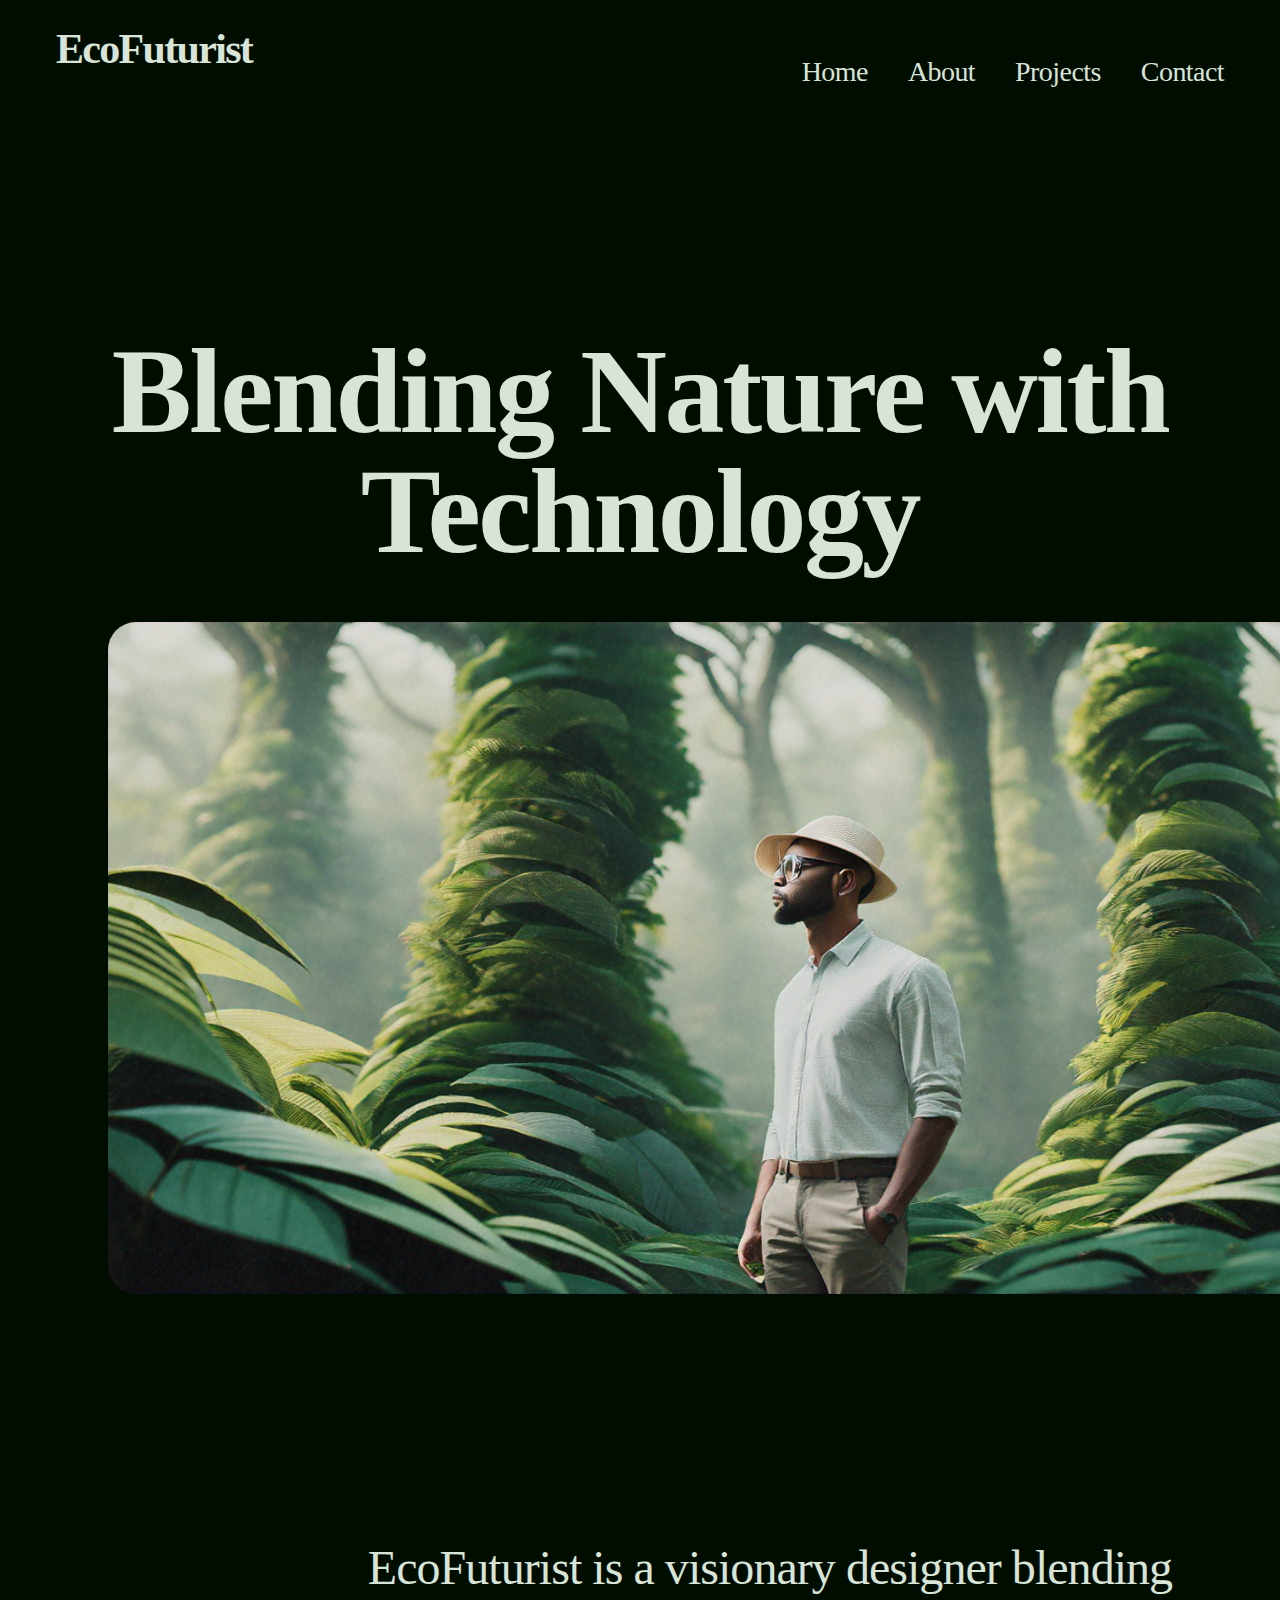
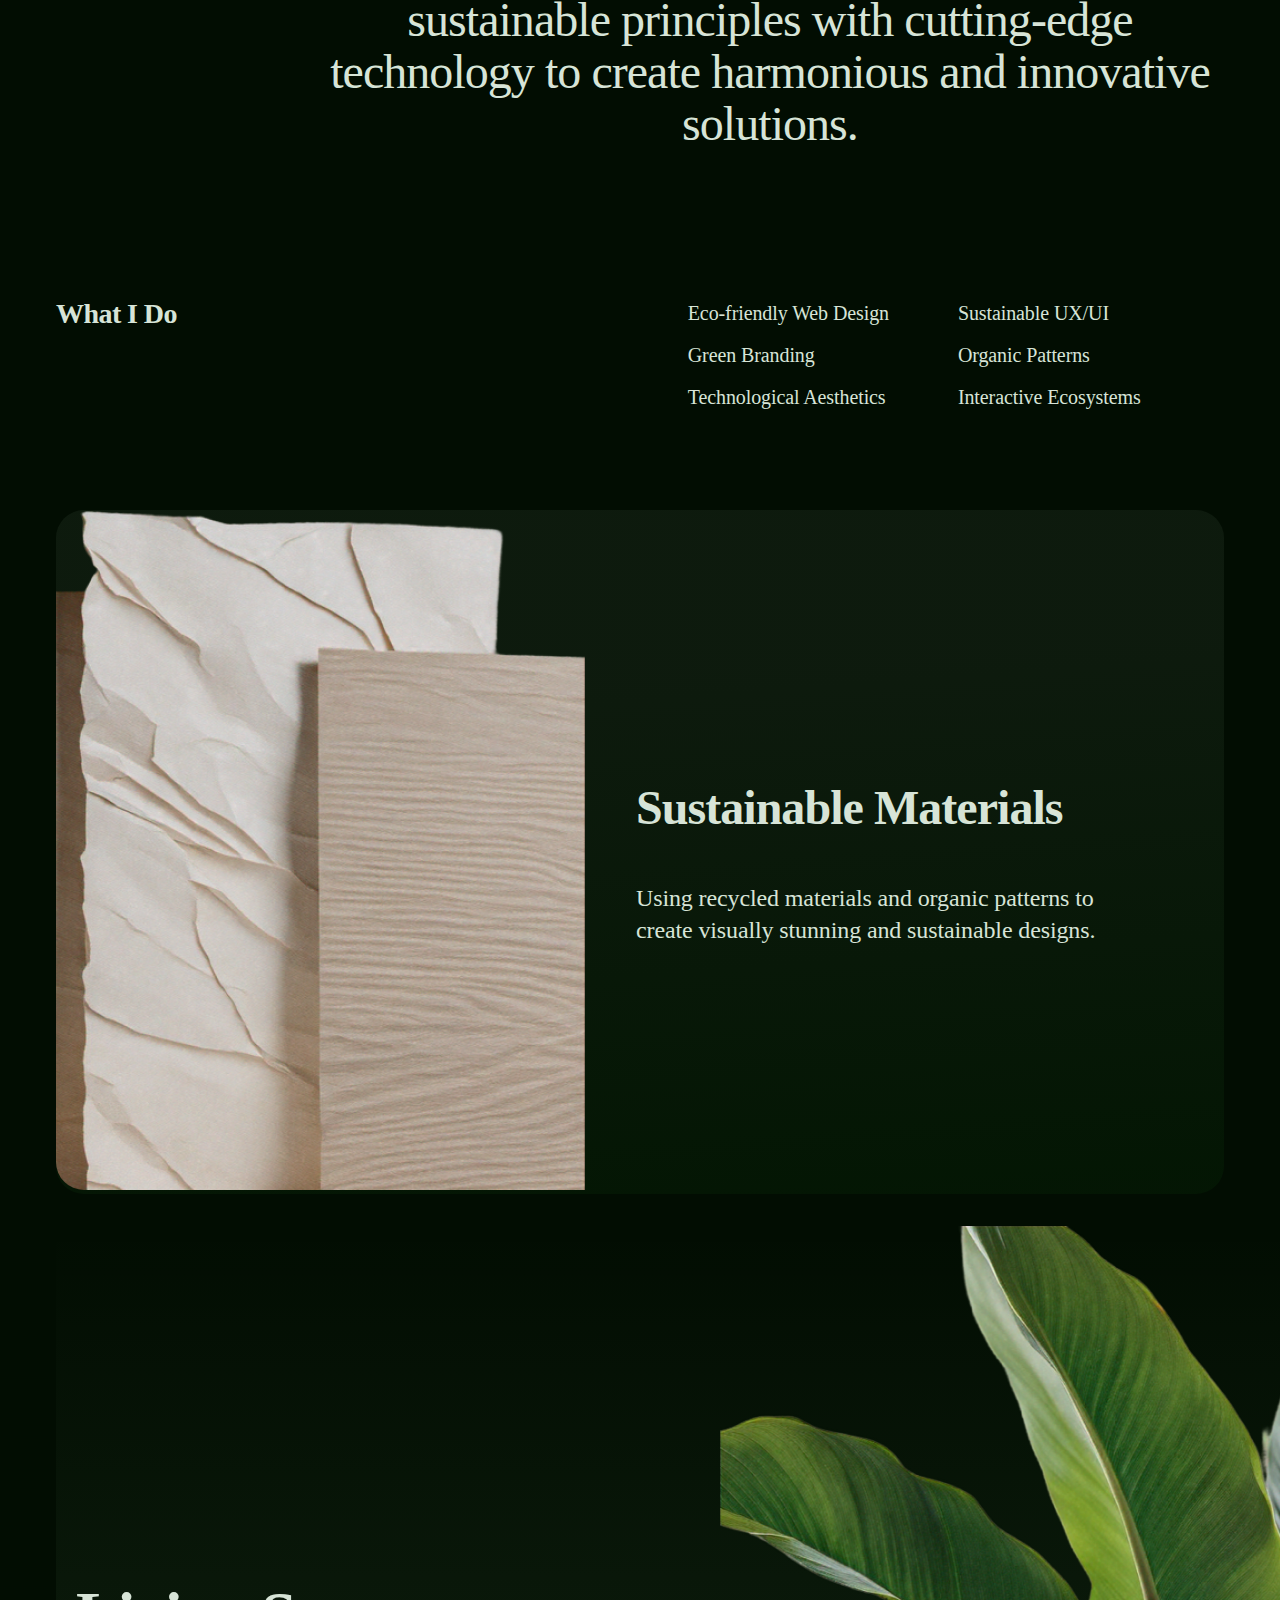
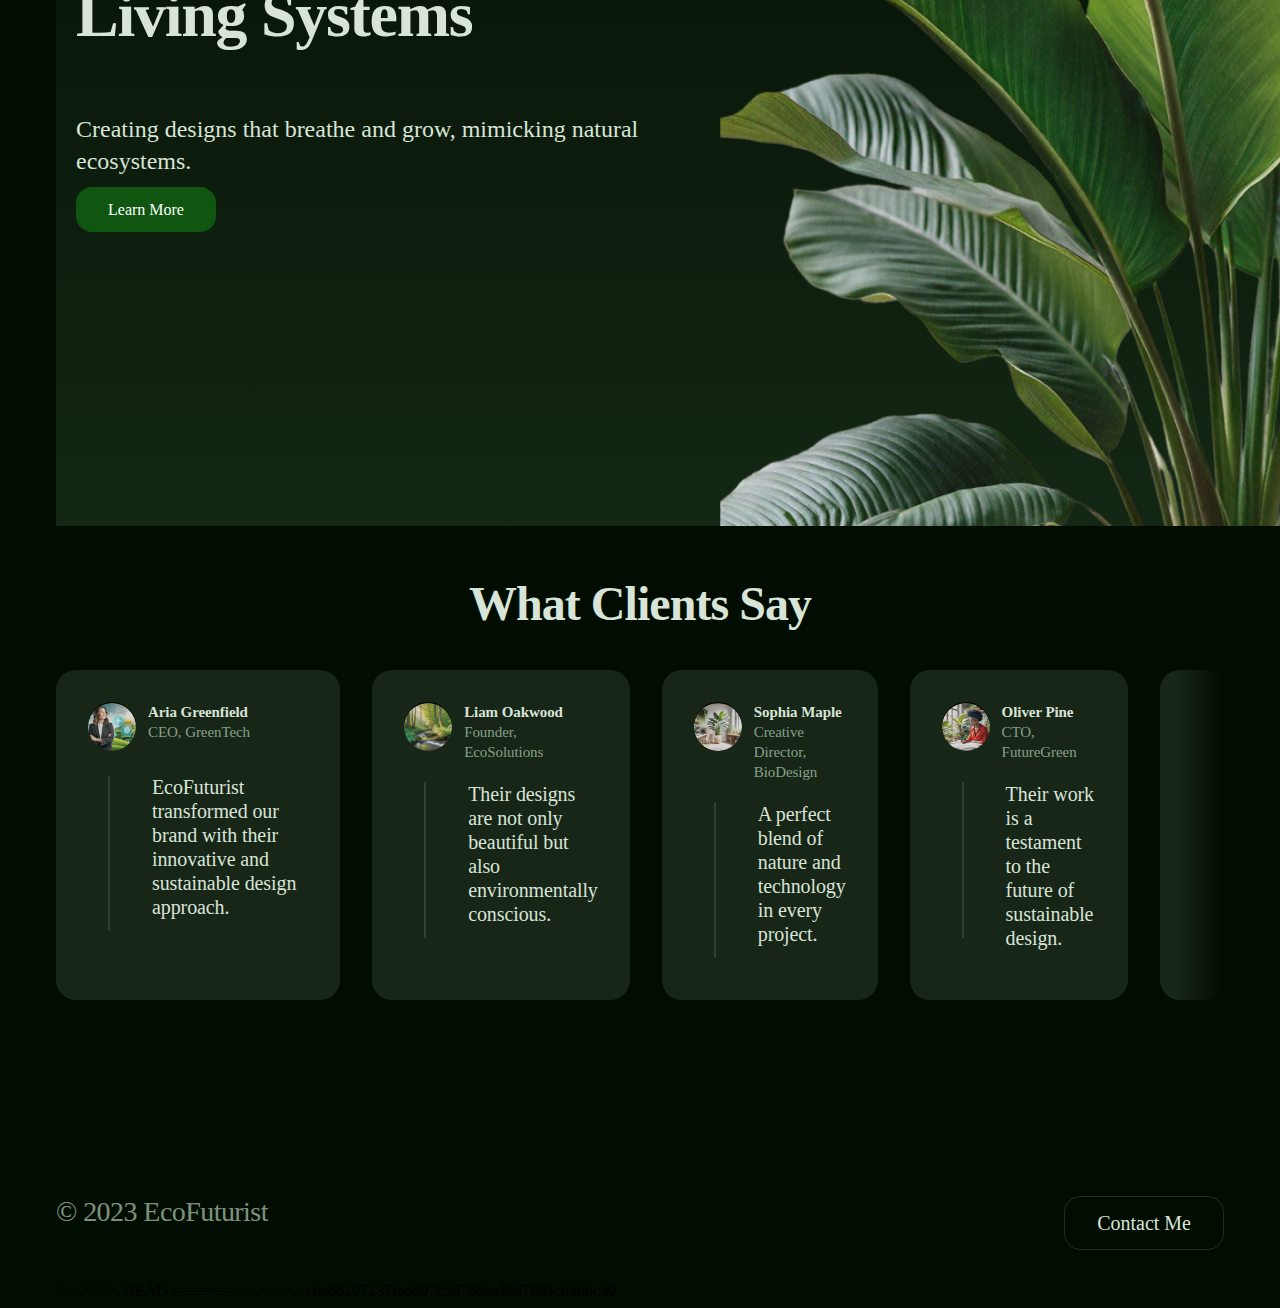
==== commit 6e325367: "Resolved merge conflict" ====
--- a/Capstone.html
+++ b/Capstone.html
@@ -148,4 +148,8 @@
         </footer>
 
     </body>
-</html>+<<<<<<< HEAD
+</html>
+=======
+</html>
+>>>>>>> c0a58297237fedd97c96768ea4857863c03bbc39
--- a/style.css
+++ b/style.css
@@ -653,4 +653,7 @@
         font-size: 20px;
     }
 }
-
+<<<<<<< HEAD
+
+=======
+>>>>>>> c0a58297237fedd97c96768ea4857863c03bbc39
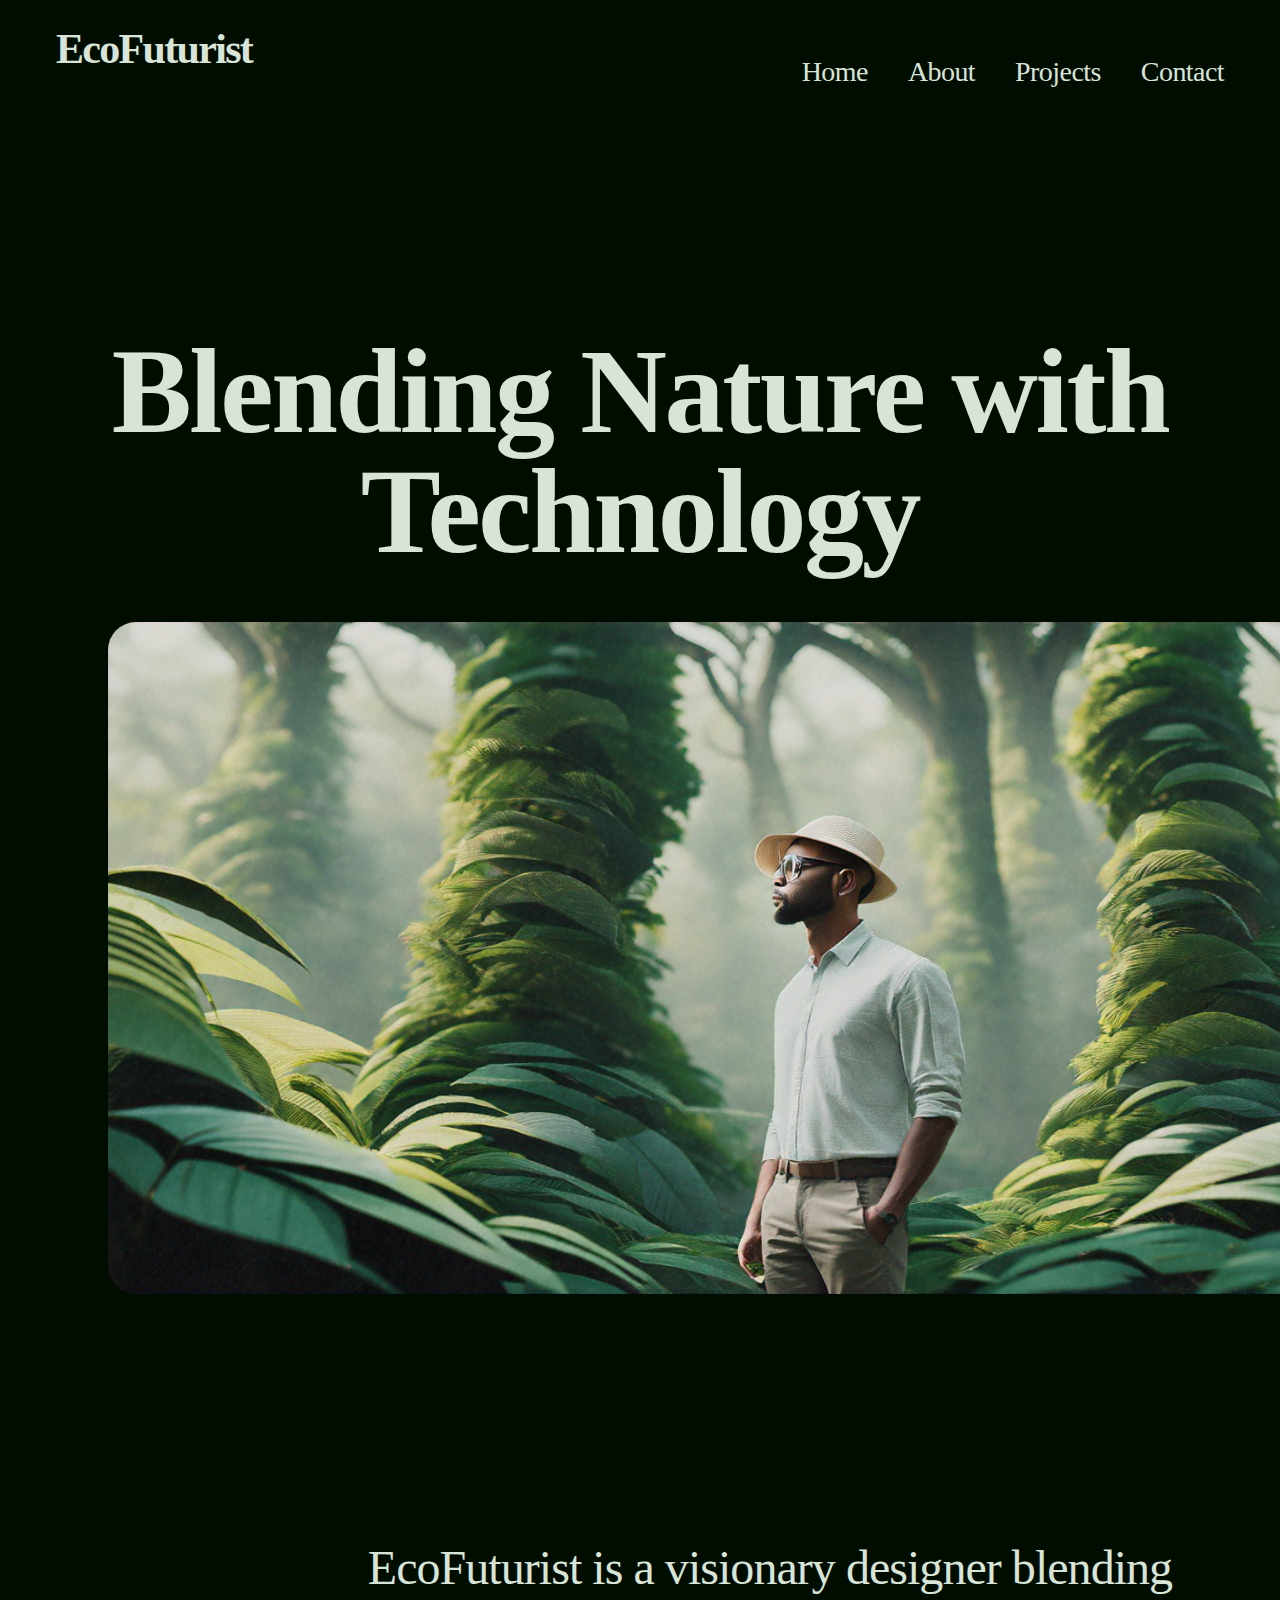
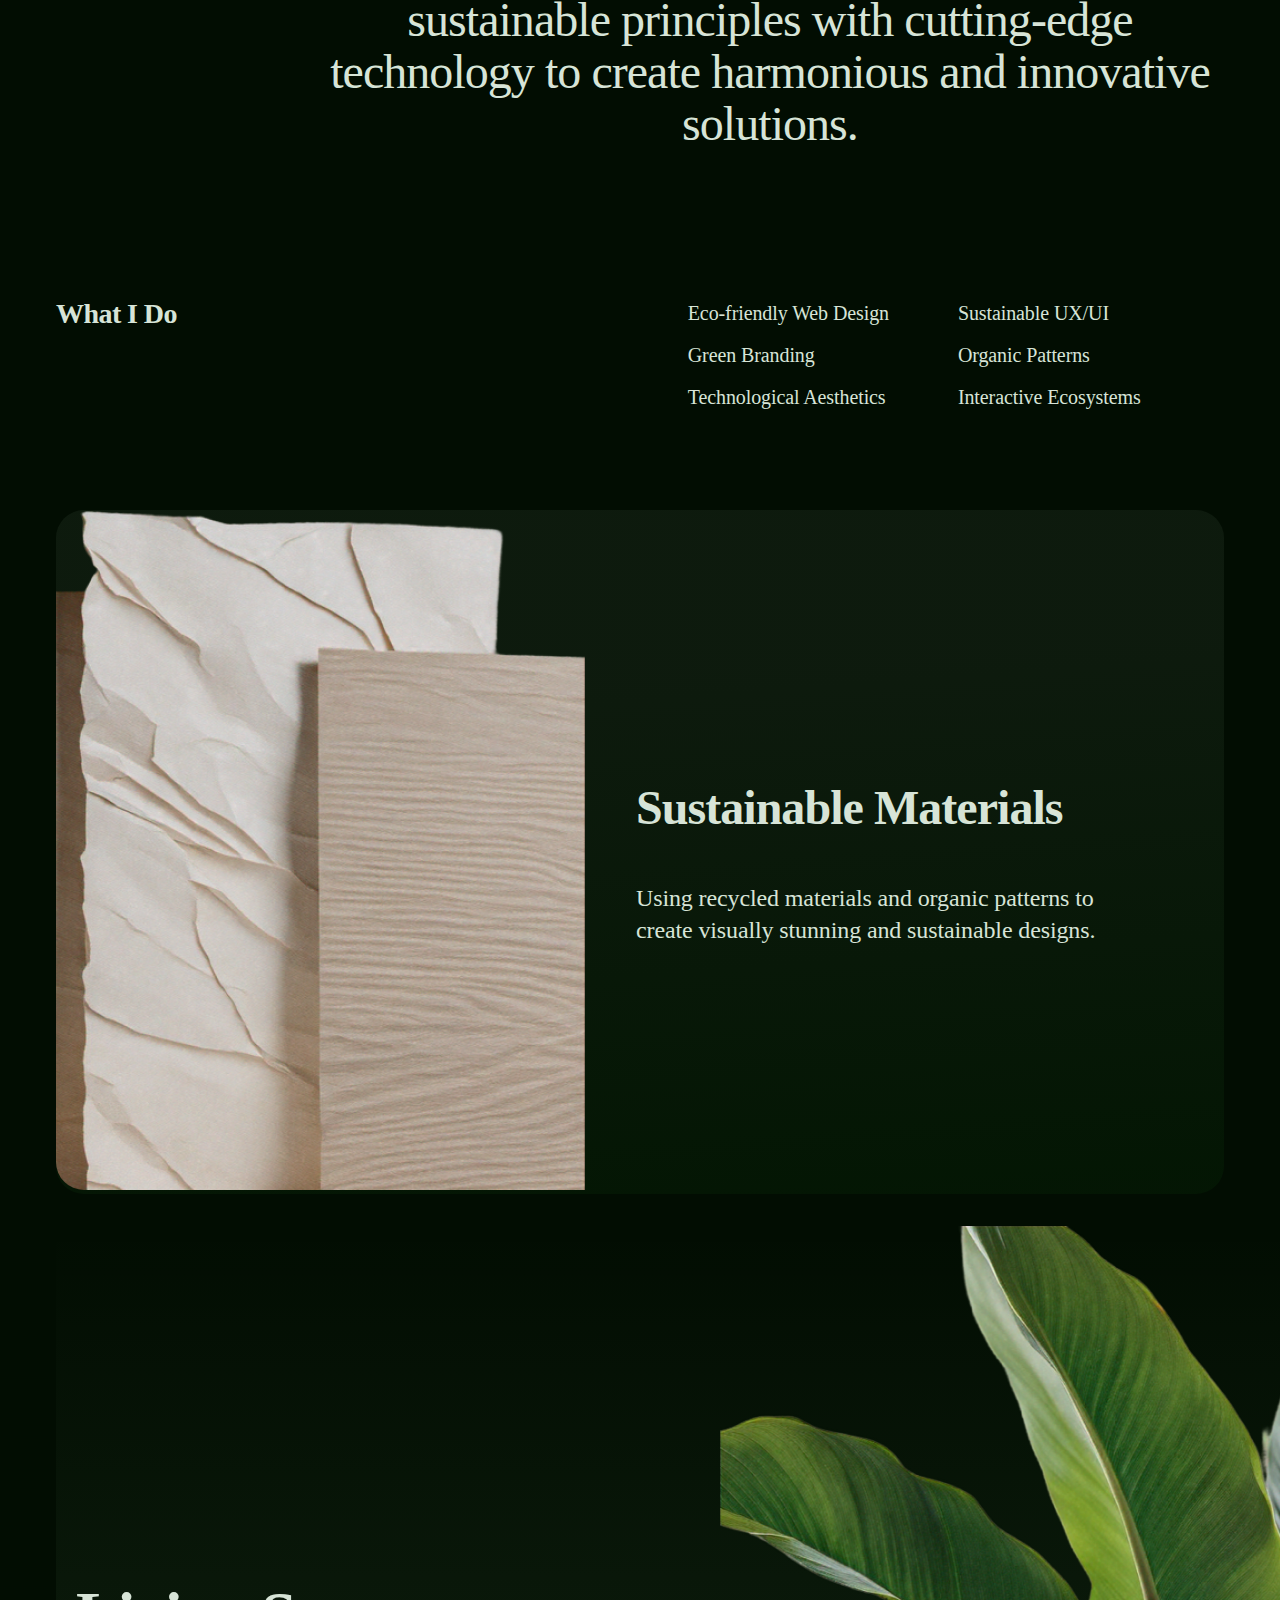
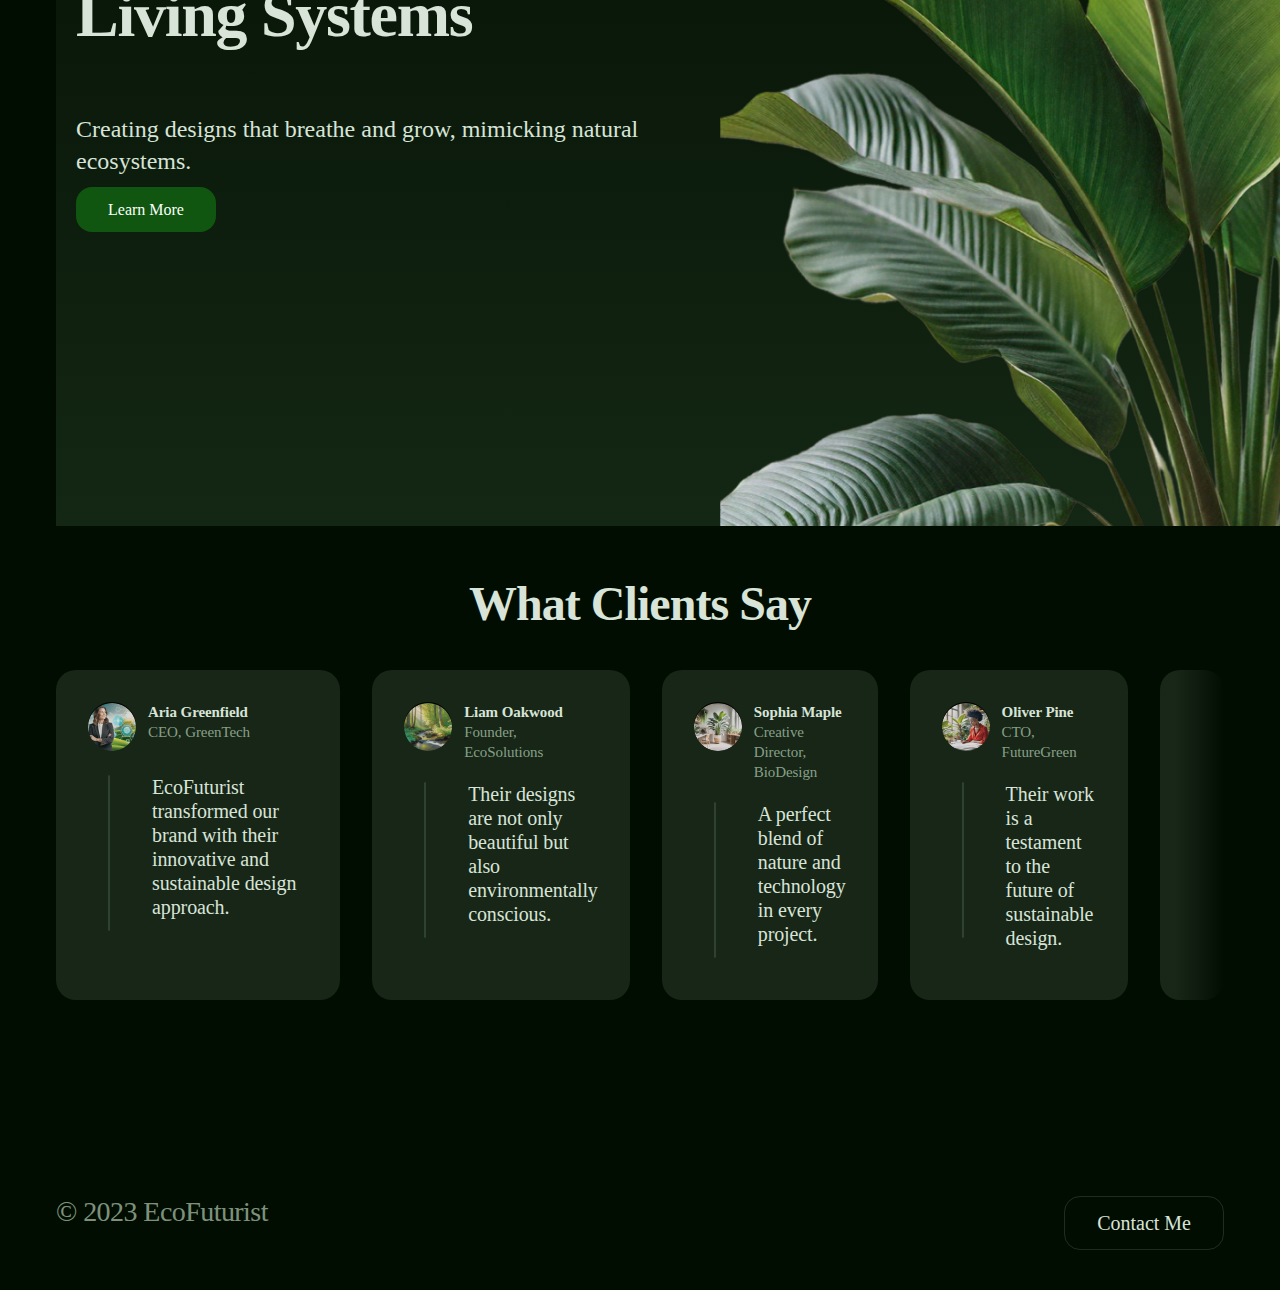
==== commit 704cd8cd: "Update Capstone.html" ====
--- a/Capstone.html
+++ b/Capstone.html
@@ -148,8 +148,4 @@
         </footer>
 
     </body>
-<<<<<<< HEAD
-</html>
-=======
-</html>
->>>>>>> c0a58297237fedd97c96768ea4857863c03bbc39
+
